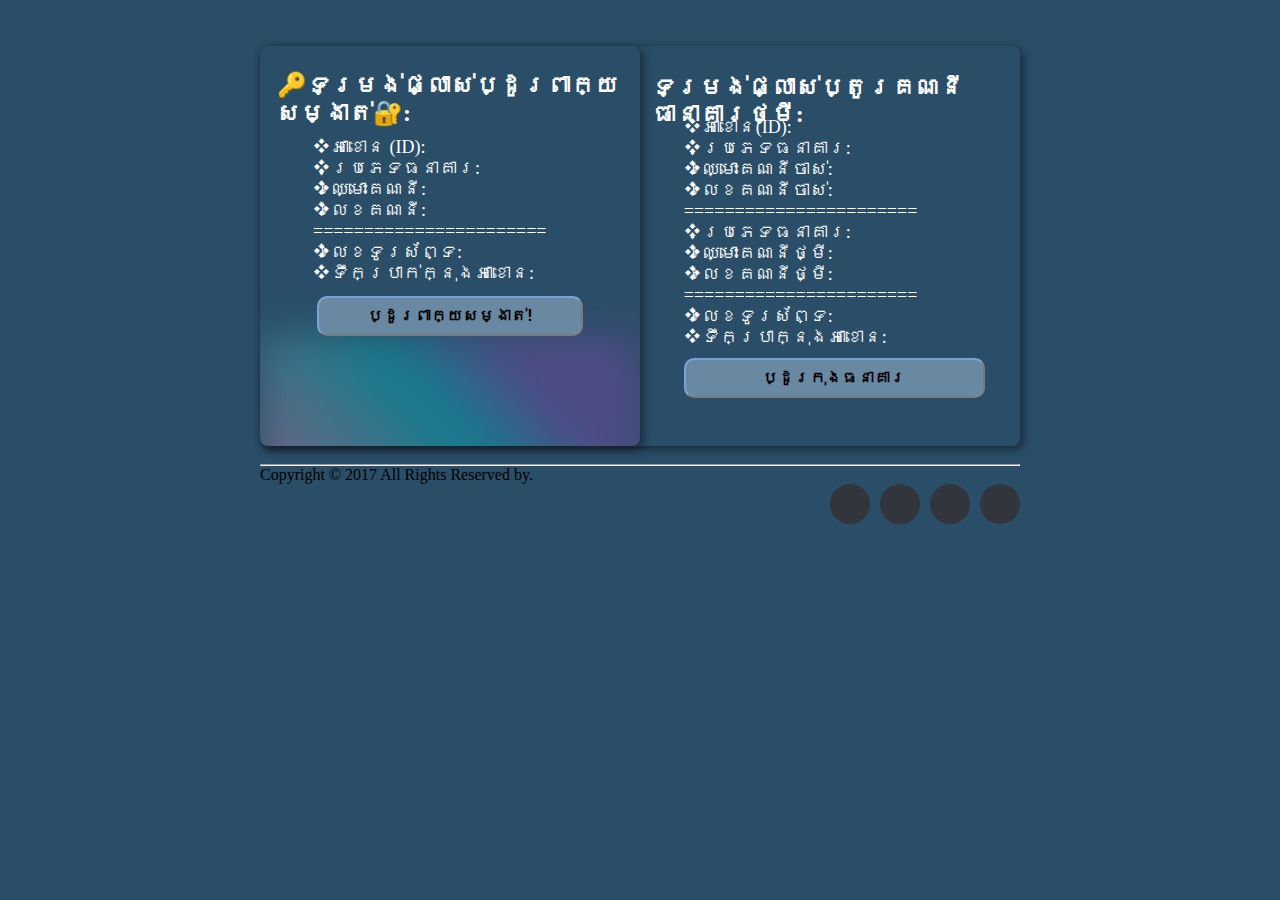
==== index.html @ b740d834 "Add files via upload" ====
<!DOCTYPE html>
<html lang="en">
<head>
    <meta charset="UTF-8">
    <meta name="viewport" content="width=device-width, initial-scale=1.0">
    <title>FAFA118Service</title>
    <link rel="stylesheet" href="style01.css">
</head>
<body style="background-color: rgb(42,78,104);">
<div class="container">      
        <br>
                <!-- <h1 class="ph"​ style="background-color: rgb(22, 57, 97);">សូមស្វាគមន៍មកកាន់សេវាដែលជាការសុីណូដ៏ពេញនិយម​ និងជាទុកចិត្តរបស់អ្នក🧡</h1> -->
             <!-- <div class="contain">
                            <div class="wrapper"> <div class="scenes" tabindex="3">
                                <div class="scene-1 ">
                                  <img src="img/banner003.png" alt="">
                                </div>
                                <div class="scene-2 ">
                                    <img src="img/banner04.png" alt="">
                                </div>
                            </div>
                         </div> --> 
                         <h3></h3>
                         <br>
                                    <div class="contain-box" style="background-color: rgb(42,78,104);">
                                                <div class="contain-box1">
                                                    <div class="box-style">
                                                                <div class="text002">
                                                                    <h2>🔑ទម្រង់ផ្លាស់ប្ដូរពាក្យសម្ងាត់🔐:</h2>
                                                                        <p>❖អាខោន (ID):<br>
                                                                        ❖ប្រភេទធនាគារ:<br>
                                                                        ❖ឈ្មោះគណនី: <br>
                                                                        ❖លេខគណនី:<br>
                                                                        =======================<br>
                                                                        ❖លេខទូរស័ព្ទ:<br>
                                                                        ❖ទឹកប្រាក់ក្នុងអាខោន:<br>
                                                                        </p>
                                                                </div>
                                                                <Button class="btn1"><a class="a2" href="ChagnePW.html" target="_blank" onclick="alert('សូមចុចលើពាក្យ(OK)ដើម្បីបន្តផ្ដល់ព័ត៍មានជាក់លាក់ដើម្បីផ្លាស់ប្ដូរពាក្យសម្ងាត់!!🧐')"><span class="sp1">ប្ដូរពាក្យសម្ងាត់!</span> <span class="sp2">Change Password</span> </a></Button>
                                                                    <div class="box-style2">
                                                                    </div>
                                                                    <div class="blob">
                                                                    </div>
                                                    </div>
                                                </div>
                                            
                                                            <div class="contain-box3"><br>
                                                                <h2 style="color: white;padding-left: 8px;">ទម្រង់ផ្លាស់ប្តូរគណនីធានាគារថ្មី:</h2><br>
                                                                <p style="padding-left: 40px;color: white;font-size: 18px; margin-top: 35px;">❖អាខោន(ID): <br>
                                                                    ❖ប្រភេទធនាគារ:<br>
                                                                    ❖ឈ្មោះគណនីចាស់: <br>
                                                                    ❖លេខគណនីចាស់:<br>
                                                                    =======================<br>
                                                                    ❖ប្រភេទធនាគារ:<br>
                                                                    ❖ឈ្មោះគណនីថ្មី:<br>
                                                                    ❖លេខគណនីថ្មី: <br>
                                                                    =======================<br>
                                                                    ❖លេខទូរស័ព្ទ:<br>
                                                                    ❖ទឹកប្រាក្នុងអាខោន:</p>
                                                                    <Button class="btn" style="border-color: rgba(1, 49, 105, 0.5);"><a class="a1" href="ChagneBank.html" target="_blank" onclick="alert('ដើម្បីបន្តទៅផ្លាស់ប្ដូរកុងធនាគារថ្មីសូមប្រាកដថារាល់ព័ត៍មានទាំងអស់គឺពិតប្រាកដ។ សូមចុចលើពាក្យថា(OK)ដើម្បីបន្ត!!🧐')">ប្ដូរកុងធនាគារ</a></Button>
                                                            </div>
                                                            
                                    </div><br>
                                    <footer class="site-footer">
                                        <div class="container">
                                         
                                          <hr>
                                        </div>
                                        <div class="container">
                                          <div class="row">
                                            <div class="col-md-8 col-sm-6 col-xs-12">
                                              <p class="copyright-text">Copyright &copy; 2017 All Rights Reserved by.
                                              </p>
                                            </div>
                                  
                                            <div class="col-md-4 col-sm-6 col-xs-12">
                                              <ul class="social-icons">
                                                <li><a class="facebook" href="#"><i class="fa fa-facebook"></i></a></li>
                                                <li><a class="twitter" href="#"><i class="fa fa-twitter"></i></a></li>
                                                <li><a class="dribbble" href="#"><i class="fa fa-dribbble"></i></a></li>
                                                <li><a class="linkedin" href="#"><i class="fa fa-linkedin"></i></a></li>   
                                              </ul>
                                            </div>
                                          </div>
                                        </div>
                                  </footer>          
</div>
</body>
</html>
---- style01.css ----
*{
    margin: 0;
    padding: 0;
    list-style: none;
    box-sizing: border-box;
}
    body {
        margin: 0;
        display: flex;
        justify-content: center;
        align-items: center;  
        margin: auto;

      }
.container{
    margin: auto;
    width: 760px;
}
.git{
  background-color: rgb(32, 32, 32);
  z-index: -10;
}

/* បញ្ជាប់មីនុយត្រឹមនេះ */


/* ចប់Animation text */

/* scenes (the good stuff) */

.contain-box{
    position: relative;
    margin-top: 10px;
    width: 100%;
    display: flex;
    justify-content: space-between;
    border-radius: 8px;
    justify-content: space-between;
    box-shadow: 3px 3px 8px 1px rgba(0, 0, 0, 0.404);
}
.contain-box .contain-box1{
    width: 50%;
    height: 400px;
    overflow: hidden;
    border-radius: 8px;
    box-shadow: 3px 3px 8px 1px rgba(0, 0, 0, 0.404);
}

.contain-box .contain-box1:hover{

  background-color: rgb(0, 55, 87);
}
.box-style{
    width: 100%;
}
.box-style {
    width: 100%;
    height: 100%;
    position: relative;
    display: grid;
    place-items: center;
    isolation: isolate;
    overflow: hidden;
  }
.box-style{
    width: 100%;
  }
  .blob {
    opacity: 30;
    width: 100%;
    aspect-ratio: 0.8/1;
    animation: animate 10s cubic-bezier(0.50, -0.55, 0.27, 0.55) infinite
      alternate forwards;
    filter: blur(20px);
    z-index: -2;
    background: linear-gradient(
      47deg,
      rgba(255, 88, 138, 0.623) 21%,
      rgba(0, 164, 173, 0.548) 67%,
      rgba(118, 74, 166, 0.473) 81%
    );
  
  }
  
  @keyframes animate {
    0% {
      translate: 40% -25%;
      border-radius: 60% 40% 30% 70% / 100% 85% 92% 74%;
    }
    50% {
      translate: 0% 13%;
      border-radius: 20% 71% 47% 70% / 81% 15% 22% 54%;
      rotate: 41deg;
      scale: 1.15;
    }
    100% {
      translate: -45% 39%;
      border-radius: 100% 75% 92% 74% / 60% 80% 30% 70%;
      rotate: -60deg;
      scale: 1.05;
    }
  }
  .contain-box1 .text002{
    top: 25px;
    padding-left: 13px;
    position: absolute;
    width: 100%;
    height: 100%;
    float: left;
}
.contain-box1 .text002 h2{
    padding-left: 4px;
    color: white;
}
.contain-box1 .text002 p{
  padding-top: 10px;
  font-size: 18px;
    padding-left: 40px;
    color: white;
}
.contain-box1 .btn1{
  position: relative;
    width: 70%;
    height: 40px;
    margin-top: 250px;
    border-radius: 10px;
    display: flex;
    justify-content: center;
    align-items: center;
    overflow: hidden;
    border-color: rgba(1, 49, 105, 0.5);
}
.contain-box1 .btn1 .a2{
  position: absolute;
  display: flex;
  align-items: center;
  justify-content: center;
  font-size: 16px;
  color: rgb(0, 0, 0);
  text-decoration: none;
  font-weight: bold;
  width: 100%;
  height: 100%;
  background-color: rgba(15, 67, 110, 0.6);
}
.a2 .sp2{
  display: none;
}
.a2:hover .sp1{
  display: block;
}

.contain-box1 .btn1 .a2:hover{
  background-color: #003cff;
  color: white;
}

.contain-box1 a:hover{
    background-color: rgba(255, 255, 255, 0.103);
    box-shadow: 1px 1px 1px 3px rgba(0, 0, 0, 0.589);
    color: #ffffff;
}
.contain-box3{
    padding: 0;
    width: 49.50%;
    height: 400px;
    border-radius: 10px;
    position: relative;
}
.contain-box3 img{
  width: 100%;
  height: 100%;
  background-repeat: no-repeat;
  background-position: cover;
  background-size: cover;
  position: relative;
}
.contain-box3 h2{
  margin-top: 10px;
  position: absolute;
    padding-left: 20px;
    color: white;
}
.contain-box3 .btn{
  margin-left: 40px;
  top: 10px;
    position: relative;
    width: 80%;
    height: 40px;
    border-radius: 10px;
    overflow: hidden;
    border-color: rgba(1, 49, 105, 0.5);
}

.contain-box3 .btn a{
  position: absolute;
    left: 0;
    top: 0;
    position: absolute;
    width: 100%;
    height: 100%;
    text-decoration: none;
    color: rgb(0, 0, 0);
    display: flex;
    justify-content: center;
    align-items: center;
    font-size: 16px;
    font-weight: bold;
    background-color: rgba(15, 67, 110, 0.6);
    border-color: rgba(1, 49, 105, 0.5);
}
.contain-box3 .btn .a1:hover{
  background-color: #003cff;
  color: white;
}
@keyframes gradient {
    0% {
        background-position: 0% 0%;
    }
    50% {
        background-position: 100% 100%;
    }
    100% {
        background-position: 0% 0%;
    }
}
.contain-box3:hover{
  background-color: rgb(0, 55, 87);
}


/* ចប់ការធីហ្ហាញcontain */
.foter{
  width: 100%;
  display: flex;
  border-radius: 10px;
  justify-content: space-between;
}
.foter .box-vdo1{
  width: 49.50%;
}
.box-vdo1 .sup-vdo1{
  width: 100%;
  border-radius: 10px;
  overflow: hidden;
}
.sup-vdo1 video{
  width: 100%;
  height: 250px;
}
.a3{
  display: flex;
  justify-content: center;
  align-items: center;
  width: 100%;
  height: 40px;
  font-size: 18px;
  font-weight: bold;
  color: white;
  text-decoration: none;
  background-color: #e5e5e686;
}
.a3:hover{
  font-size: 20px;
  font-weight: bolder;
  background-color: #003cff;
  color: white;
}





.site-footer

.footer-links
{
  padding-left:0;
  list-style:none
}
.footer-links li
{
  display:block
}
.footer-links a
{
  color:#737373
}
.footer-links a:active,.footer-links a:focus,.footer-links a:hover
{
  color:#3366cc;
  text-decoration:none;
}
.footer-links.inline li
{
  display:inline-block
}
.site-footer .social-icons
{
  text-align:right
}
.site-footer .social-icons a
{
  width:40px;
  height:40px;
  line-height:40px;
  margin-left:6px;
  margin-right:0;
  border-radius:100%;
  background-color:#33353d
}
.copyright-text
{
  margin:0
}
@media (max-width:991px)
{
  .site-footer [class^=col-]
  {
    margin-bottom:30px
  }
}
@media (max-width:767px)
{
  .site-footer
  {
    padding-bottom:0
  }
  .site-footer .copyright-text,.site-footer .social-icons
  {
    text-align:center
  }
}
.social-icons
{
  padding-left:0;
  margin-bottom:0;
  list-style:none
}
.social-icons li
{
  display:inline-block;
  margin-bottom:4px
}
.social-icons li.title
{
  margin-right:15px;
  text-transform:uppercase;
  color:#96a2b2;
  font-weight:700;
  font-size:13px
}
.social-icons a{
  background-color:#eceeef;
  color:#818a91;
  font-size:16px;
  display:inline-block;
  line-height:44px;
  width:44px;
  height:44px;
  text-align:center;
  margin-right:8px;
  border-radius:100%;
  -webkit-transition:all .2s linear;
  -o-transition:all .2s linear;
  transition:all .2s linear
}
.social-icons a:active,.social-icons a:focus,.social-icons a:hover
{
  color:#fff;
  background-color:#29aafe
}
.social-icons.size-sm a
{
  line-height:34px;
  height:34px;
  width:34px;
  font-size:14px
}
.social-icons a.facebook:hover
{
  background-color:#3b5998
}
.social-icons a.twitter:hover
{
  background-color:#00aced
}
.social-icons a.linkedin:hover
{
  background-color:#007bb6
}
.social-icons a.dribbble:hover
{
  background-color:#ea4c89
}
@media (max-width:767px)
{
  .social-icons li.title
  {
    display:block;
    margin-right:0;
    font-weight:600
  }
}
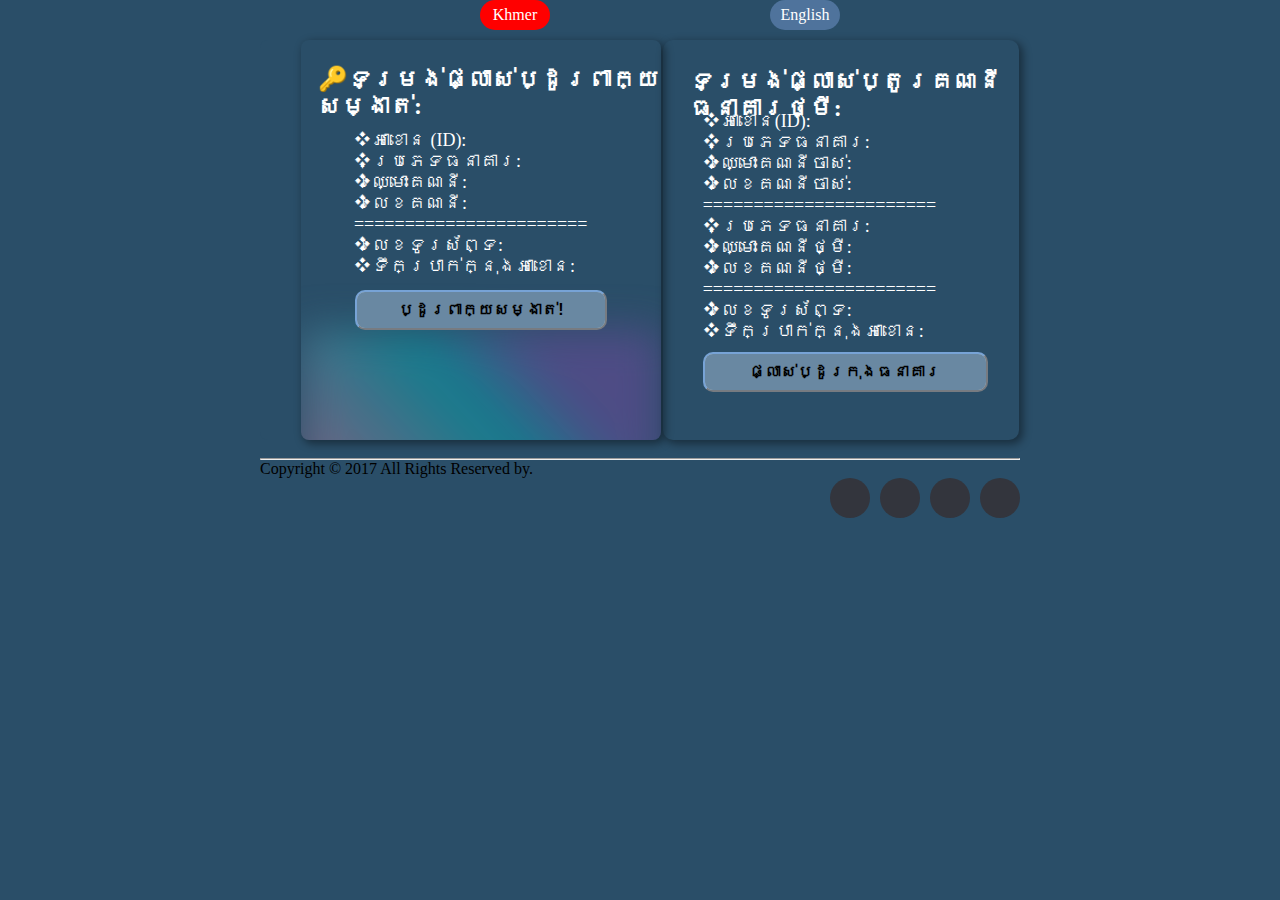
==== commit ef0cac69: "Add files via upload" ====
--- a/index.html
+++ b/index.html
@@ -4,29 +4,27 @@
     <meta charset="UTF-8">
     <meta name="viewport" content="width=device-width, initial-scale=1.0">
     <title>FAFA118Service</title>
+    <link href="https://fonts.googleapis.com/css2?family=Angkor&family=Odor+Mean+Chey&family=Suwannaphum&display=swap" rel="stylesheet">
+    <link href="https://fonts.googleapis.com/css2?family=Angkor&family=Odor+Mean+Chey&display=swap" rel="stylesheet">
     <link rel="stylesheet" href="style01.css">
 </head>
 <body style="background-color: rgb(42,78,104);">
 <div class="container">      
-        <br>
-                <!-- <h1 class="ph"​ style="background-color: rgb(22, 57, 97);">សូមស្វាគមន៍មកកាន់សេវាដែលជាការសុីណូដ៏ពេញនិយម​ និងជាទុកចិត្តរបស់អ្នក🧡</h1> -->
-             <!-- <div class="contain">
-                            <div class="wrapper"> <div class="scenes" tabindex="3">
-                                <div class="scene-1 ">
-                                  <img src="img/banner003.png" alt="">
-                                </div>
-                                <div class="scene-2 ">
-                                    <img src="img/banner04.png" alt="">
-                                </div>
-                            </div>
-                         </div> --> 
-                         <h3></h3>
-                         <br>
-                                    <div class="contain-box" style="background-color: rgb(42,78,104);">
+  <div class="language" >
+        <ul>
+          <li>
+              <a href="#" style="background-color: red;">Khmer </a>
+          </li>
+          <li>
+              <a href="indexen.html">English</a>
+          </li>
+        </ul>
+  </div>
+  <div class="contain-box" style="background-color: rgb(42,78,104);">
                                                 <div class="contain-box1">
                                                     <div class="box-style">
                                                                 <div class="text002">
-                                                                    <h2>🔑ទម្រង់ផ្លាស់ប្ដូរពាក្យសម្ងាត់🔐:</h2>
+                                                                    <h2>🔑ទម្រង់ផ្លាស់ប្ដូរពាក្យសម្ងាត់:</h2>
                                                                         <p>❖អាខោន (ID):<br>
                                                                         ❖ប្រភេទធនាគារ:<br>
                                                                         ❖ឈ្មោះគណនី: <br>
@@ -43,9 +41,8 @@
                                                                     </div>
                                                     </div>
                                                 </div>
-                                            
-                                                            <div class="contain-box3"><br>
-                                                                <h2 style="color: white;padding-left: 8px;">ទម្រង់ផ្លាស់ប្តូរគណនីធានាគារថ្មី:</h2><br>
+                                                <div class="contain-box3"><br>
+                                                                <h2 style="color: white;padding-left: 27px;">ទម្រង់ផ្លាស់ប្តូរគណនីធនាគារថ្មី:</h2><br>
                                                                 <p style="padding-left: 40px;color: white;font-size: 18px; margin-top: 35px;">❖អាខោន(ID): <br>
                                                                     ❖ប្រភេទធនាគារ:<br>
                                                                     ❖ឈ្មោះគណនីចាស់: <br>
@@ -56,10 +53,9 @@
                                                                     ❖លេខគណនីថ្មី: <br>
                                                                     =======================<br>
                                                                     ❖លេខទូរស័ព្ទ:<br>
-                                                                    ❖ទឹកប្រាក្នុងអាខោន:</p>
-                                                                    <Button class="btn" style="border-color: rgba(1, 49, 105, 0.5);"><a class="a1" href="ChagneBank.html" target="_blank" onclick="alert('ដើម្បីបន្តទៅផ្លាស់ប្ដូរកុងធនាគារថ្មីសូមប្រាកដថារាល់ព័ត៍មានទាំងអស់គឺពិតប្រាកដ។ សូមចុចលើពាក្យថា(OK)ដើម្បីបន្ត!!🧐')">ប្ដូរកុងធនាគារ</a></Button>
+                                                                    ❖ទឹកប្រាក់ក្នុងអាខោន:</p>
+                                                                    <Button class="btn" style="border-color: rgba(1, 49, 105, 0.5);"><a class="a1" href="ChagneBank.html" target="_blank" onclick="alert('ដើម្បីបន្តទៅផ្លាស់ប្ដូរកុងធនាគារថ្មីសូមប្រាកដថារាល់ព័ត៍មានទាំងអស់ត្រឹមត្រូវដើម្បីការពារពីការឆបោករបស់ជនខិលខូច។ សូមចុចលើពាក្យថា(OK)ដើម្បីបន្ត!!🧐')">ផ្លាស់ប្ដូរកុងធនាគារ</a></Button>
                                                             </div>
-                                                            
                                     </div><br>
                                     <footer class="site-footer">
                                         <div class="container">
@@ -84,6 +80,6 @@
                                           </div>
                                         </div>
                                   </footer>          
-</div>
+                    </div>
 </body>
 </html>--- a/style01.css
+++ b/style01.css
@@ -29,16 +29,18 @@
 /* scenes (the good stuff) */
 
 .contain-box{
+  margin: auto;
     position: relative;
     margin-top: 10px;
-    width: 100%;
-    display: flex;
+    padding-left: 40px;
+    
+    /* display: flex;
     justify-content: space-between;
     border-radius: 8px;
-    justify-content: space-between;
-    box-shadow: 3px 3px 8px 1px rgba(0, 0, 0, 0.404);
+    justify-content: space-between; */
 }
 .contain-box .contain-box1{
+  margin: auto;
     width: 50%;
     height: 400px;
     overflow: hidden;
@@ -161,11 +163,13 @@
     color: #ffffff;
 }
 .contain-box3{
+  margin: auto;
     padding: 0;
     width: 49.50%;
     height: 400px;
     border-radius: 10px;
     position: relative;
+    box-shadow: 3px 3px 8px 1px rgba(0, 0, 0, 0.404);
 }
 .contain-box3 img{
   width: 100%;
@@ -374,7 +378,7 @@
 {
   line-height:34px;
   height:34px;
-  width:34px;
+  width:px;
   font-size:14px
 }
 .social-icons a.facebook:hover
@@ -401,4 +405,82 @@
     margin-right:0;
     font-weight:600
   }
+}
+
+
+
+
+
+/* Small devices (landscape phone, 576px and up) */
+@media (min-width: 576px) {
+ 
+
+
+
+}
+/* Small devices (landscape phone, 768px and up) */
+@media (min-width: 768px) {
+  .contain-box{
+      position: relative;
+      margin-top: 10px;
+      
+      display: flex;
+      justify-content: space-between;
+      border-radius: 8px;
+      justify-content: space-between;
+  }
+
+}
+/* Small devices (landscape phone, 992px and up) */
+@media (min-width: 992px) {
+  .contant-box {
+      
+  }
+
+}
+/* Small devices (landscape phone, 1200px and up) */
+@media (min-width: 1200px) {
+  .contant-box {
+      
+  }
+
+}
+
+/* Small devices (landscape phone, 1400px and up) */
+@media (min-width: 1400px) {
+  .contant-box {
+      
+  }
+
+}
+.language{
+  width: 100%;
+
+  height: 100%;  display: flex;
+  background-color: rgb(42,78,104);
+}
+.language ul{
+  display: flex;
+
+}
+.language ul li{
+
+  margin: 0;
+  padding-left: 220px;
+}
+.language ul li a{
+  display: flex;
+  align-items: center;
+  justify-content: center;
+  width: 70px;
+  height: 30px;
+  color: white;
+  border-radius: 30px;
+  background-color: rgb(79, 115, 156);
+  text-decoration: none;
+}
+.language ul li a:hover{
+  font-weight: bold;
+  color: red;
+  background-color: yellow;
 }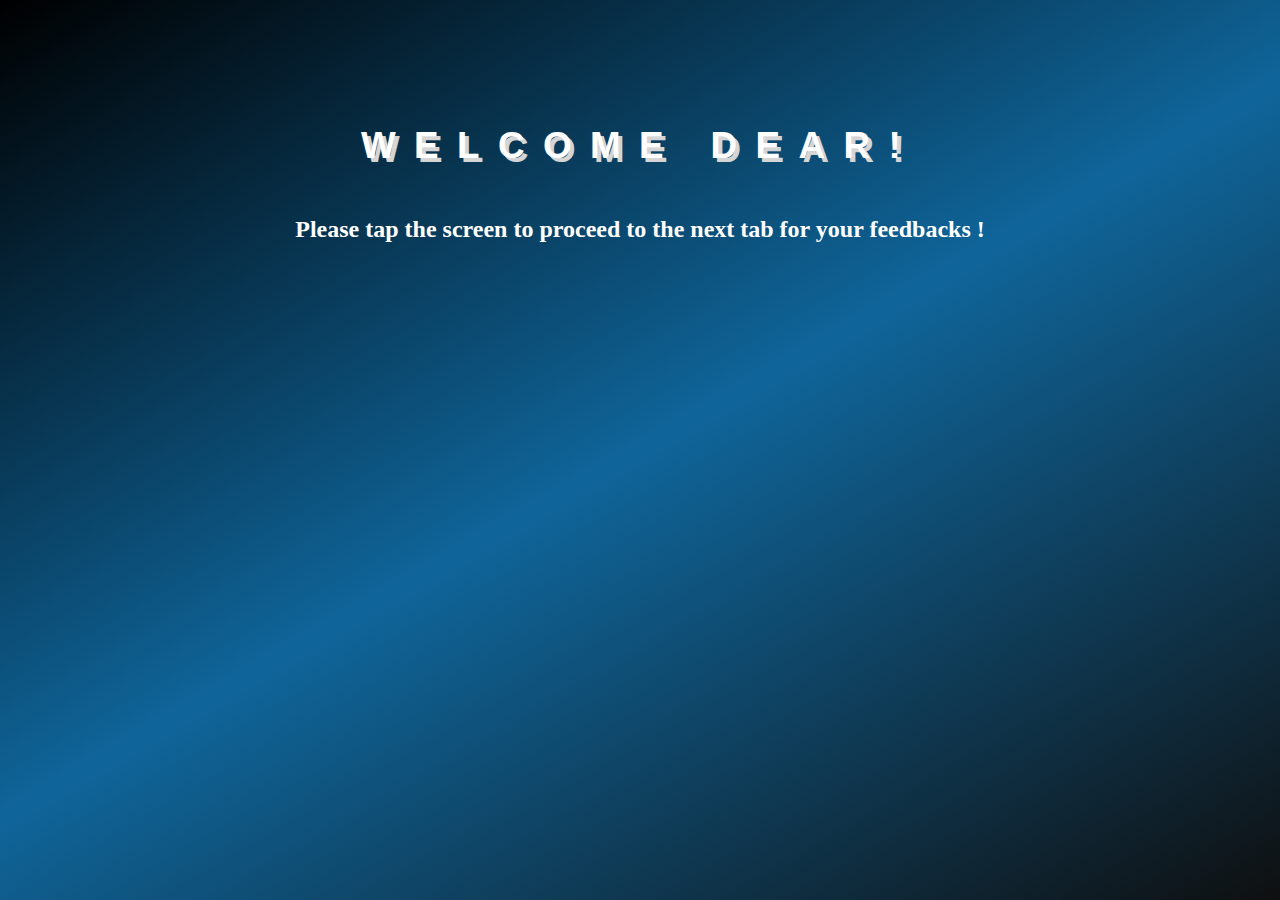
==== commit 31b45c75: "Add files via upload" ====
--- a/index.html
+++ b/index.html
@@ -3,83 +3,21 @@
 <head>
     <meta charset="UTF-8">
     <meta name="viewport" content="width=device-width, initial-scale=1.0">
-    <title>FAFA118Service</title>
-    <link href="https://fonts.googleapis.com/css2?family=Angkor&family=Odor+Mean+Chey&family=Suwannaphum&display=swap" rel="stylesheet">
-    <link href="https://fonts.googleapis.com/css2?family=Angkor&family=Odor+Mean+Chey&display=swap" rel="stylesheet">
-    <link rel="stylesheet" href="style01.css">
+    <link rel="stylesheet" href="Style.css">
+    <title>Feedbacks</title>
 </head>
-<body style="background-color: rgb(42,78,104);">
-<div class="container">      
-  <div class="language" >
-        <ul>
-          <li>
-              <a href="#" style="background-color: red;">Khmer </a>
-          </li>
-          <li>
-              <a href="indexen.html">English</a>
-          </li>
-        </ul>
-  </div>
-  <div class="contain-box" style="background-color: rgb(42,78,104);">
-                                                <div class="contain-box1">
-                                                    <div class="box-style">
-                                                                <div class="text002">
-                                                                    <h2>🔑ទម្រង់ផ្លាស់ប្ដូរពាក្យសម្ងាត់:</h2>
-                                                                        <p>❖អាខោន (ID):<br>
-                                                                        ❖ប្រភេទធនាគារ:<br>
-                                                                        ❖ឈ្មោះគណនី: <br>
-                                                                        ❖លេខគណនី:<br>
-                                                                        =======================<br>
-                                                                        ❖លេខទូរស័ព្ទ:<br>
-                                                                        ❖ទឹកប្រាក់ក្នុងអាខោន:<br>
-                                                                        </p>
-                                                                </div>
-                                                                <Button class="btn1"><a class="a2" href="ChagnePW.html" target="_blank" onclick="alert('សូមចុចលើពាក្យ(OK)ដើម្បីបន្តផ្ដល់ព័ត៍មានជាក់លាក់ដើម្បីផ្លាស់ប្ដូរពាក្យសម្ងាត់!!🧐')"><span class="sp1">ប្ដូរពាក្យសម្ងាត់!</span> <span class="sp2">Change Password</span> </a></Button>
-                                                                    <div class="box-style2">
-                                                                    </div>
-                                                                    <div class="blob">
-                                                                    </div>
-                                                    </div>
-                                                </div>
-                                                <div class="contain-box3"><br>
-                                                                <h2 style="color: white;padding-left: 27px;">ទម្រង់ផ្លាស់ប្តូរគណនីធនាគារថ្មី:</h2><br>
-                                                                <p style="padding-left: 40px;color: white;font-size: 18px; margin-top: 35px;">❖អាខោន(ID): <br>
-                                                                    ❖ប្រភេទធនាគារ:<br>
-                                                                    ❖ឈ្មោះគណនីចាស់: <br>
-                                                                    ❖លេខគណនីចាស់:<br>
-                                                                    =======================<br>
-                                                                    ❖ប្រភេទធនាគារ:<br>
-                                                                    ❖ឈ្មោះគណនីថ្មី:<br>
-                                                                    ❖លេខគណនីថ្មី: <br>
-                                                                    =======================<br>
-                                                                    ❖លេខទូរស័ព្ទ:<br>
-                                                                    ❖ទឹកប្រាក់ក្នុងអាខោន:</p>
-                                                                    <Button class="btn" style="border-color: rgba(1, 49, 105, 0.5);"><a class="a1" href="ChagneBank.html" target="_blank" onclick="alert('ដើម្បីបន្តទៅផ្លាស់ប្ដូរកុងធនាគារថ្មីសូមប្រាកដថារាល់ព័ត៍មានទាំងអស់ត្រឹមត្រូវដើម្បីការពារពីការឆបោករបស់ជនខិលខូច។ សូមចុចលើពាក្យថា(OK)ដើម្បីបន្ត!!🧐')">ផ្លាស់ប្ដូរកុងធនាគារ</a></Button>
-                                                            </div>
-                                    </div><br>
-                                    <footer class="site-footer">
-                                        <div class="container">
-                                         
-                                          <hr>
-                                        </div>
-                                        <div class="container">
-                                          <div class="row">
-                                            <div class="col-md-8 col-sm-6 col-xs-12">
-                                              <p class="copyright-text">Copyright &copy; 2017 All Rights Reserved by.
-                                              </p>
-                                            </div>
-                                  
-                                            <div class="col-md-4 col-sm-6 col-xs-12">
-                                              <ul class="social-icons">
-                                                <li><a class="facebook" href="#"><i class="fa fa-facebook"></i></a></li>
-                                                <li><a class="twitter" href="#"><i class="fa fa-twitter"></i></a></li>
-                                                <li><a class="dribbble" href="#"><i class="fa fa-dribbble"></i></a></li>
-                                                <li><a class="linkedin" href="#"><i class="fa fa-linkedin"></i></a></li>   
-                                              </ul>
-                                            </div>
-                                          </div>
-                                        </div>
-                                  </footer>          
-                    </div>
+<body style="margin: 0;padding: 0;">
+    <div style="width: 100%;height: 100vh;position: relative;margin: 0; width: 100%;height: 100vh;">
+        <a style="text-decoration: none;color: rgb(255, 0, 0);width: 100%;height: 100%;background-size: cover;position: absolute;top: 0;left: 0;" href="index01.html">
+         <div class="text">
+            <h4>Welcome Dear!</h4>
+         </div>
+         <h2 style="color: white;">Please tap the screen to proceed to the next tab for your feedbacks ! <span style="color:00a2e5" > <br> </span></h2>
+
+         </a>
+    </div>
 </body>
-</html>+</html>
+
+
+
--- a/Style.css
+++ b/Style.css
@@ -0,0 +1,38 @@
+body {
+  background: linear-gradient(150deg, hsla(0, 0%, 0%, 1) 0%, rgb(15, 101, 154) 50%, hsla(192, 6%, 6%, 1) 100%);width: 100%;height: 100vh;
+  overflow: hidden;
+}
+
+.text {
+  color: #ffffff;
+  
+   letter-spacing: .5em;
+   text-shadow: 
+     4px 4px 0px #d5d5d5;
+
+ font-size:2.3em;
+ font-family:  sans-serif;
+ -webkit-animation: shift 1s ;
+ animation: shift 0.5s ;
+ margin-top:125px;
+ text-align:center;
+ text-transform:uppercase;
+}
+h2 {
+ animation: appear 3.2s;
+ text-align:center;
+}
+
+@keyframes shift {
+ 0% {opacity:0;}
+ 33% {margin-top:0px;opacity:0;}
+ 100% {margin-top:125px;opacity:1;text-shadow: 
+     4px 4px 0px #d5d5d5, 
+     7px 7px 0px rgba(0, 0, 0, 0.2);}
+}
+
+@keyframes appear {
+ 0% {opacity:0;}
+ 50% {opacity:0;}
+ 100% {opacity:1;}
+}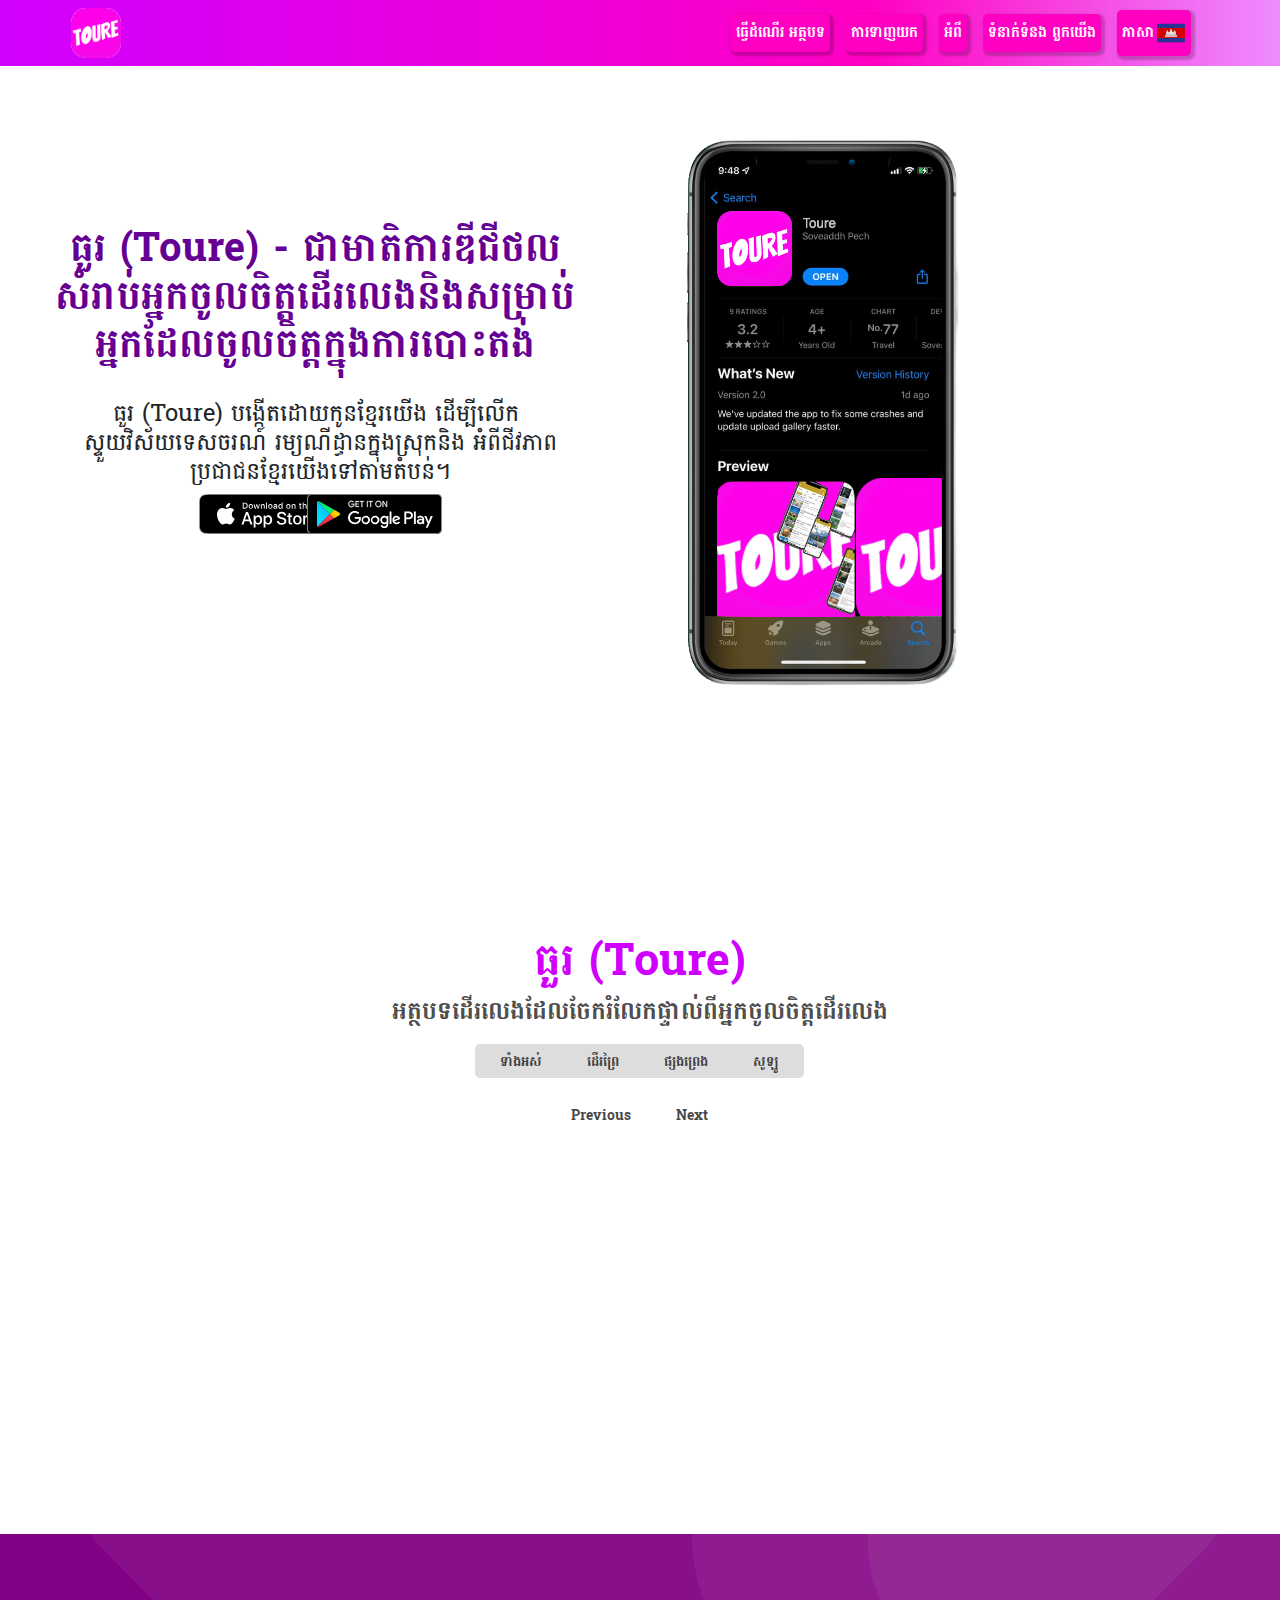
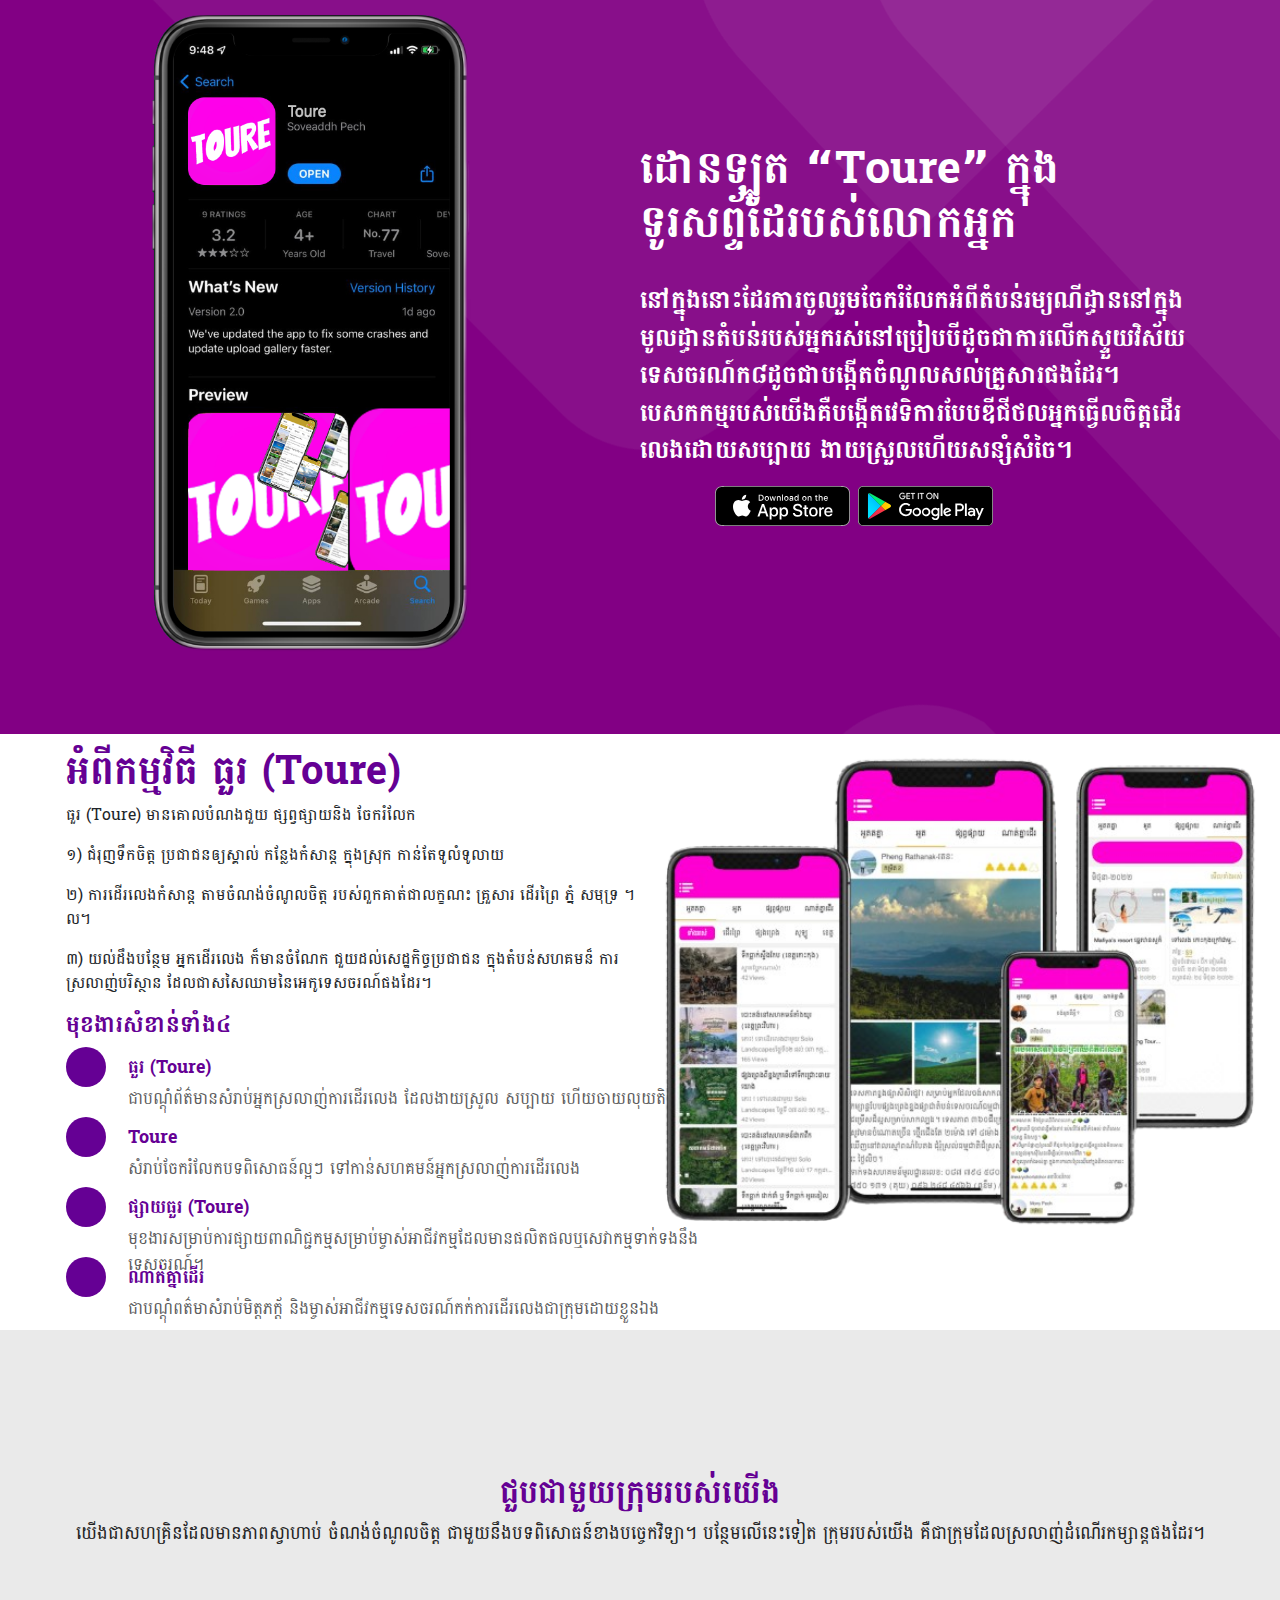
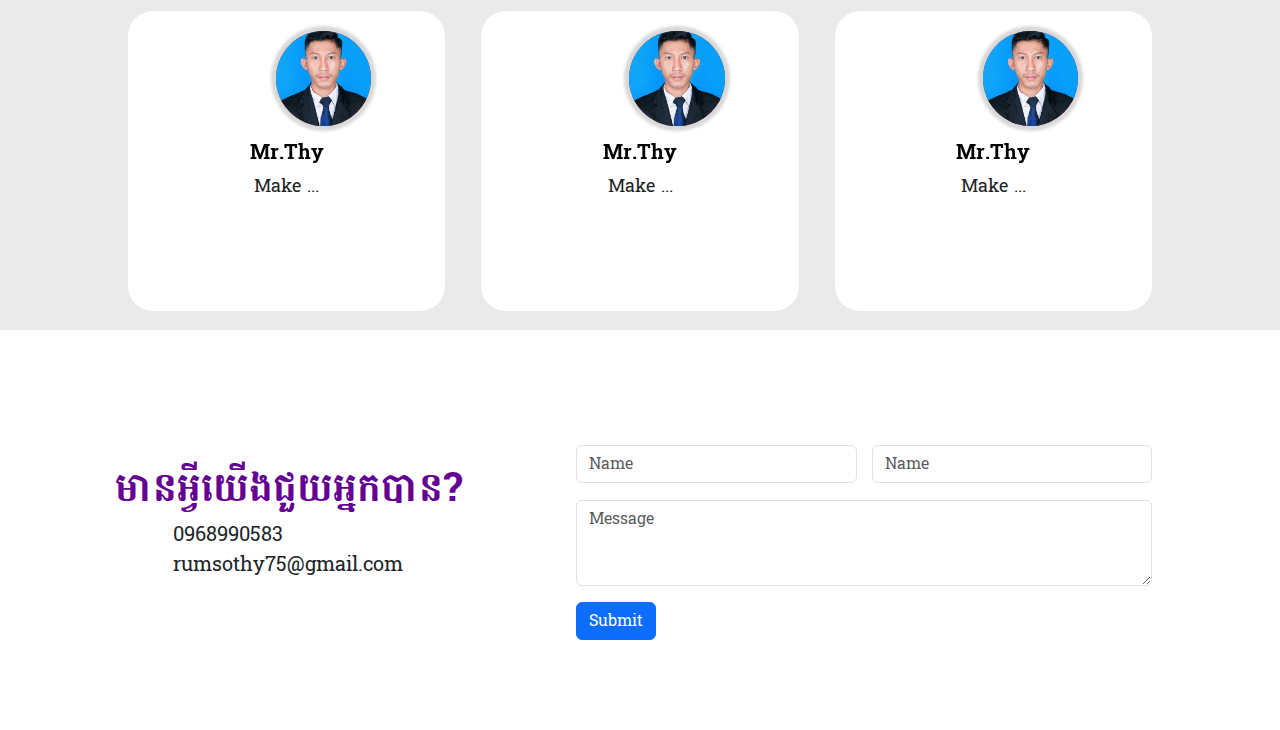
==== commit da1f8b01: "Add files via upload" ====
--- a/index.html
+++ b/index.html
@@ -1,23 +1,217 @@
 <!DOCTYPE html>
 <html lang="en">
-<head>
-    <meta charset="UTF-8">
-    <meta name="viewport" content="width=device-width, initial-scale=1.0">
-    <link rel="stylesheet" href="Style.css">
-    <title>Feedbacks</title>
-</head>
-<body style="margin: 0;padding: 0;">
-    <div style="width: 100%;height: 100vh;position: relative;margin: 0; width: 100%;height: 100vh;">
-        <a style="text-decoration: none;color: rgb(255, 0, 0);width: 100%;height: 100%;background-size: cover;position: absolute;top: 0;left: 0;" href="index01.html">
-         <div class="text">
-            <h4>Welcome Dear!</h4>
-         </div>
-         <h2 style="color: white;">Please tap the screen to proceed to the next tab for your feedbacks ! <span style="color:00a2e5" > <br> </span></h2>
+  <head>
+    <meta charset="UTF-8" >
+    <meta name="viewport" content="width=device-width, initial-scale=1.0" />
+    <link rel="stylesheet" href="https://cdnjs.cloudflare.com/ajax/libs/font-awesome/6.6.0/css/all.min.css" integrity="sha512-Kc323vGBEqzTmouAECnVceyQqyqdsSiqLQISBL29aUW4U/M7pSPA/gEUZQqv1cwx4OnYxTxve5UMg5GT6L4JJg==" crossorigin="anonymous" referrerpolicy="no-referrer" />
+    <link href="https://cdn.jsdelivr.net/npm/bootstrap@5.3.3/dist/css/bootstrap.min.css" rel="stylesheet" integrity="sha384-QWTKZyjpPEjISv5WaRU9OFeRpok6YctnYmDr5pNlyT2bRjXh0JMhjY6hW+ALEwIH" crossorigin="anonymous">
+    <link rel="preconnect" href="https://fonts.googleapis.com">
+<link rel="preconnect" href="https://fonts.gstatic.com" crossorigin>
+<link href="https://fonts.googleapis.com/css2?family=Battambang:wght@100;300;400;700;900&display=swap" rel="stylesheet">
+<link href="https://cdn.jsdelivr.net/npm/bootstrap@5.0.2/dist/css/bootstrap.min.css" rel="stylesheet" integrity="sha384-EVSTQN3/azprG1Anm3QDgpJLIm9Nao0Yz1ztcQTwFspd3yD65VohhpuuCOmLASjC" crossorigin="anonymous">
+    <link rel="stylesheet" href="styles.css">
+    <title>Document</title>
+    <style>
+        
+    </style>
+  </head>
+  <body><center>
+    <div class="main-contain">
+        <div class="contain">
+            <div class="container">
+                <div class="logo">
+                    <img src="logo.png" alt="">
+                </div>
+                <div class="menu-bar">
+                    <ul>
+                        <li>
+                            <a href=""><span class="note"><i class="fa-solid fa-book"></i></span><span class="cc">ធ្វើដំណើរ អត្ថបទ</span></a>
+                            <a href=""><span  class="note"><i class="fa-solid fa-download note"></i> </span><span class="cc">ការទាញយក</span></a>
+                            <a href=""><span  class="note"><i class="fa-regular fa-address-card note"></i> </span><span class="cc">អំពី</span><span> </span> </a>
+                            <a href=""><span  class="note"><i class="fa-solid fa-mobile-retro note"></i></span><span class="cc">ទំនាក់ទំនង ពួកយើង</span></a>
+                            <a href=""><span class="lg cc">ភាសា</span><span class="flage"><img src="cambodia.png" alt=""></span></a>
+                        </li>
+                    </ul>
+                </div>
+            </div>
+        </div>
+    </div><br><br>
+    </center>
+    <!-- header  -->
+    <div class="slide-inner">
+        <center>
+        <div class="contain-slide"> 
+            <div class="text-contain">
+                <h1>ធួរ (Toure) - ជាមាតិការឌីជីថលសំរាប់អ្នកចូលចិត្តដើរលេងនិងសម្រាប់អ្នកដែលចូលចិត្តក្នុងការបោះតង់</h1> <br>
+                <h4> ធួរ (Toure) បង្កើតដោយកូនខ្មែរយើង ដើម្បីលើក ​</br> ស្ទួយវិស័យទេសចរណ៍ រម្យណីដ្ធានក្នុងស្រុកនិង អំពីជីវភាពប្រជាជនខ្មែរយើងទៅតាមតំបន់។</h4>
+                <div class="btn-contain">
+                    <div class="appstore">
+                        <a href=""><img src="appstore.svg" alt=""></a>
+                    </div>
+                    <div class="playstore">
+                        <a href=""><img src="playstore.svg" alt=""></a>
+                    </div>
+                </div>
+            </div>
+            <div class="poster">
+               <img src="app-appstore.png" alt="">
+            </div>
+            
+        </div><br><br><br><br><br>
+    </center>
+    </div>
 
-         </a>
-    </div>
-</body>
-</html>
+    <div class="slide-btn">
+        <div class="btn-left">
+            <div class="txt">
+                <h1>ធួរ (Toure)</h1>
+                <h4>អត្ថបទដើរលេងដែលចែករំលែកផ្ទាល់ពីអ្នកចូលចិត្តដើរលេង</h4>
+            </div>
+            <div class="menu-slide" style="margin: auto;">
+                <ul>
+                    <li><a href="">ទាំងអស់</a>
+                        <a href="">ដើរព្រៃ</a>
+                        <a href="">ផ្សងព្រេង</a>
+                        <a href="">សូឡូ</a>
+                    </li>
+                </ul>
+                <ul class="ul2">
+                    <li>
+                        <a href=""><i class="fa-solid fa-backward"  style="margin-right: 5px;color"></i><span>Previous</span></a>
+                        <a href=""><span style="margin-right: 5px;">Next</span><i class="fa-solid fa-forward"></i></a>
+                    </li>
+                </ul>
+            </div>
+        </div>
+    </div>
+    <div class="details">
+        <div class="contain-details">
+            <div class="contain-left">
+                <img src="app-appstore.png" alt="">
+            </div>
+            <div class="txt1">
+                <h1>ដោនឡូត “Toure” ក្នុងទូរសព្ទ័ដៃរបស់លោកអ្នក</h1><br>
+                <p>នៅក្នុងនោះដែរការចូលរួមចែករំលែកអំពីតំបន់រម្យណីដ្ធាននៅក្នុងមូលដ្ធានតំបន់របស់អ្នករស់នៅប្រៀបបីដូចជាការលើកស្ទួយវិស័យទេសចរណ៍ក៨ដូចជាបង្កើតចំណូលសល់គ្រួសារផងដែរ។
+                    បេសកកម្មរបស់យើងគឺបង្កើតវេទិការបែបឌីជីថលអ្នកធ្វើលចិត្តដើរលេងដោយសប្បាយ ងាយស្រួលហើយសន្សំសំចៃ។</p>
+                    <div class="btn-contain">
+                        <div class="appstore">
+                            <a href=""><img src="appstore.svg" alt="" style="margin-right: 8px;"></a>
+                            <a href=""><img src="playstore.svg" alt=""></a>
+                        </div>
+                        
+                    </div>
+            </div>
+        </div>
+    </div>
+    <div class="about">
+        <div class="main-contain">
+            <div class="contain-about">
+                <h1>អំពីកម្មវិធី ធួរ (Toure)</h1>
+                <p>ធួរ (Toure) មានគោលបំណងជួយ ផ្សព្វផ្សាយនិង ចែករំលែក</p>
+                <p>១) ជំរុញទឹកចិត្ត ប្រជាជនឲ្យស្គាល់ កន្លែងកំសាន្ត ក្នុងស្រុក កាន់តែទូលំទូលាយ</p>
+                <p>២) ការដេីរលេងកំសាន្ត តាមចំណង់ចំណូលចិត្ត របស់ពួកគាត់ជាលក្ខណះ គ្រួសារ ដេីរព្រៃ ភ្នំ សមុទ្រ ។ល។</p>
+                <p>៣) យល់ដឹងបន្ថែម​ អ្នកដើរលេង ក៏មានចំណែក ជួយដល់សេដ្ឋកិច្ចប្រជាជន ក្នុងតំបន់សហគមន៏ ការស្រលាញ់បរិស្ថាន ដែលជាសសៃឈាមនៃអេកូទេសចរណ៍ផងដែរ។​</p>
+                <h3>មុខងារសំខាន់ទាំង៤</h3>
+                <div class="txt02">
+                    <div class="sub-txt">
+                        <i class="fa-solid fa-check a"></i>
+                    </div>
+                    <div class="sub-txt1">
+                        <h4>ធួរ (Toure)</h4>
+                        <p>ជាបណ្តុំព័ត៌មានសំរាប់អ្នកស្រលាញ់ការដើរលេង ដែលងាយស្រួល សប្បាយ ហើយចាយលុយតិច</p>
+                    </div>
+                </div>
+                <div class="txt02">
+                    <div class="sub-txt">
+                        <i class="fa-solid fa-check a"></i>
+                    </div>
+                    <div class="sub-txt1">
+                        <h4>Toure</h4>
+                        <p>សំរាប់​ចែករំលែកបទពិសោធន៍ល្អៗ ទៅកាន់សហគមន៍អ្នកស្រលាញ់ការដើរលេង</p>
+                    </div>
+                </div>
+                <div class="txt02">
+                    <div class="sub-txt">
+                        <i class="fa-solid fa-check a"></i>
+                    </div>
+                    <div class="sub-txt1">
+                        <h4>ផ្សាយធួរ (Toure)</h4>
+                        <p>មុខងារសម្រាប់ការផ្សាយពាណិជ្ជកម្មសម្រាប់ម្ចាស់អាជីវកម្មដែលមានផលិតផលឬសេវាកម្មទាក់ទងនឹងទេសចរណ៍។</p>
+                    </div>
+                </div>
+                <div class="txt02">
+                    <div class="sub-txt">
+                        <i class="fa-solid fa-check a"></i>
+                    </div>
+                    <div class="sub-txt1">
+                        <h4>ណាត់គ្នាដើរ</h4>
+                        <p>ជាបណ្តុំពត៌មាសំរាប់មិត្តភក្ត័ និងម្ចាស់អាជីវកម្មទេសចរណ៍កក់ការដើរលេងជាក្រុមដោយខ្លួនឯង</p>
+                    </div>
+                </div>
+                
+            </div>
+            <div class="contain-picture">
+                <img src="group-app1 (2).png" alt="">
+            </div>
+        </div>
+    </div>
+    <div class="about-us"><br><br><br><br><br><br>
+        <h2>ជួបជាមួយក្រុមរបស់យើង</h2>
+        <p>យើងជាសហគ្រិនដែលមានភាពស្វាហាប់ ចំណង់ចំណូលចិត្ត ជាមួយនឹងបទពិសោធន៍ខាងបច្ចេកវិទ្យា។​ បន្ថែមលើនេះទៀត ក្រុមរបស់យើង គឺជាក្រុមដែលស្រលាញ់ដំណើរកម្សាន្តផងដែរ។</p><br><br>
+        <div class="make-by">
+            <div class="maker">
+                <img src="makrer.jpg" alt="">
+                <h5>Mr.Thy</h5>
+                <p>Make ...</p>
+                <div class="social-media">
+                    <!-- ggdfgdgfdg -->
+                </div>
+            </div>
+            <div class="maker">
+                <img src="makrer.jpg" alt="">
+                <h5>Mr.Thy</h5>
+                <p>Make ...</p>
+                <div class="social-media">
+                    <!-- ggdfgdgfdg -->
+                </div>
+            </div>
+            <div class="maker">
+                <img src="makrer.jpg" alt="">
+                <h5>Mr.Thy</h5>
+                <p>Make ...</p>
+                <div class="social-media">
+                    <!-- ggdfgdgfdg -->
+                </div>
+            </div>
+            
+        </div>
+    </div>
+    <div class="contact">
+        <div class="txt4">
+            <div class="txt-box">
+                <h1>មានអ្វីយើងជួយអ្នកបាន?</h1> 
+                <p>0968990583 <br> rumsothy75@gmail.com</p>
+            </div>
+            <div class="btn-box">
+                <div class="btn-txt">
+                    <form action="">
+                        <div class="col-sm-12" style="display: flex;justify-content: space-between;">
+                            <input type="text" class="form-control"  placeholder="Name" style="margin-top: 20%;margin-right: 15px;">
+                            <input type="text" class="form-control"  placeholder="Name" style="margin-top: 20%;">
+                        </div>
+                        <div class="mb-3">
+                            <textarea class="form-control" id="exampleFormControlTextarea1" rows="3" placeholder="Message" style="margin-top: 3%;"></textarea>
+                          </div>
+                      </div>
+                      <input class="btn btn-primary" type="submit" value="Submit" style="display: flex;justify-content: right;">
+                    </form>
+                </div>
+            </div>
 
-
-
+        </div>
+    </div>
+    <div class="footer">
+        
+    </div>
+  </body>
+</html>--- a/styles.css
+++ b/styles.css
@@ -0,0 +1,682 @@
+body { 
+    margin: 0;
+    padding: 0;
+    /* background-image: url(bg.png);
+    background-position: center;
+    background-repeat: no-repeat;
+    background-size: cover; */
+    font-family: 'Roboto', sans-serif;
+    width: 100%;
+    margin: 0;
+    padding: 0;
+    list-style: none;
+    box-sizing: border-box;
+    font-family: "Battambang", system-ui;
+    /* background-image: url(bg.png);
+    background-position: right;
+    background-repeat: no-repeat;
+    background-size: cover; */
+}
+/* header    */
+@media screen and (max-width: 479px) {
+    .contain{
+        padding: 0;
+    }
+    .container{
+        width: 100%;
+        height: 40px;
+    }
+    .container .logo{
+    width: 20%;
+    }
+    .container .logo img{
+    height: 100%;
+    }
+    .container .menu-bar{
+        width: 80%;
+    }
+    .container .menu-bar ul li a{
+        font-size: 20px;
+    }
+    .container .menu-bar ul li a .cc{
+        
+        display: none;
+  }
+
+ .contain-slide{
+    width: 100%;
+    padding: 10px;
+ }
+  .text-contain{
+    width: 100%;
+  }
+  .text-contain h1{
+    font-weight: bold;
+    font-size: 23px;
+    color: rgba(51, 40, 2, 0.782);
+  }
+  .text-contain h4{
+    font-weight: 700;
+    font-size: 18px;
+    color: rgba(73, 63, 26, 0.842);
+  }
+ .poster{
+    width: 70%;
+  }
+  .poster img{
+    width: 100%;
+  }
+  .text-contain .btn-contain{
+    display: flex;
+    justify-content: space-between;
+    align-items: center;
+    width: 75%;
+}
+.btn-contain .appstore{
+    display: flex;
+    justify-content: center;
+    align-items: center;
+    width: 50%;
+    height: 100%;
+}
+.btn-contain .playstore {
+    display: flex;
+    justify-content: center;
+    align-items: center;
+    width: 50%;
+    height: 100%;
+}
+}
+  @media screen and (min-width: 480px) and (max-width: 767px) {
+    .contain{
+        padding: 0;
+    }
+    .container{
+        width: 100%;
+        height: 50px;
+    }
+    .container .logo{
+    width: 20%;
+    }
+    .container .logo img{
+    height: 100%;
+    }
+    .container .menu-bar{
+        width: 80%;
+    }
+    .container .menu-bar ul li{
+        margin: 0 10px;
+        display: flex;
+        justify-content: center;
+        align-items: center;
+    }
+    .container .menu-bar ul li a{
+        display: flex;
+        justify-content: center;
+        align-items: center;
+        font-size: 28px;
+    }
+    .container .menu-bar ul li a .flage img{
+        font-size: 30px;
+    }
+    .container .menu-bar ul li a .cc{
+        font-size: 20px;
+        display: none;
+  }
+
+  .text-contain{
+    width: 100%;
+    padding: 6px;
+  }
+  .text-contain h1{
+    font-weight: bold;
+    font-size: 28px;
+    color: rgba(51, 40, 2, 0.782);
+  }
+  .poster{
+    width: 70%;
+  }
+  .poster img{
+    width: 100%;
+  }
+  .text-contain .btn-contain{
+    display: flex;
+    justify-content: space-between;
+    align-items: center;
+    width: 70%;
+}
+.btn-contain .appstore{
+    display: flex;
+    justify-content: center;
+    align-items: center;
+    width: 50%;
+    height: 100%;
+}
+.btn-contain .playstore {
+    display: flex;
+    justify-content: center;
+    align-items: center;
+    width: 50%;
+    height: 100%;
+}
+
+  }
+  
+  @media screen and (max-width: 768px) {
+    .menu-bar {
+      span {
+        font-size: 0.60em;
+      }
+ 
+    }
+    .menu-bar ul li a{
+        font-size: 30px;
+    }
+    
+
+  }
+  
+  @media screen and (min-width: 769px) {
+    .menu-bar {
+      span {
+        font-size: 15px;
+      }
+
+      
+    }
+
+
+    
+  }
+  @media screen and (min-width: 768px){
+    .contain{
+        padding: 0;
+    }
+    .container{
+        width: 100%;
+        height: 50px;
+    }
+    .container .logo{
+    width: 20%;
+    }
+    .container .logo img{
+    height: 100%;
+    }
+    .container .menu-bar{
+        width: 80%;
+    }
+    .container .menu-bar ul li{
+        margin: 0 10px;
+        display: flex;
+        justify-content: center;
+        align-items: center;
+    }
+    .container .menu-bar ul li a{
+        display: flex;
+        justify-content: center;
+        align-items: center;
+        background-color: #ff00c3;
+        font-size: 23px;
+    }
+    .container .menu-bar ul li a .flage img{
+        font-size: 30px;
+    }
+    .container .menu-bar ul li a .note{
+        font-size: 20px;
+        display: none;
+  }
+.contain-slide{
+    display: flex;
+    width: 100%;
+}
+.contain-slide .text-contain{
+    width: 50%;
+    padding: 50px;
+    /* position: relative; */
+}
+
+.text-contain h1{
+    margin-top: 60px;
+    margin-right: 10PX; 
+    font-weight: bold;
+    color: #650094;
+}
+.contain-slide .poster{ 
+    width: 50%;
+    height: 600px;
+    margin: 0;
+  }
+  .contain-slide .poster img{
+    display: flex;
+    float: left;
+    margin-left: 0px;
+    height: 100%;
+  }
+  .text-contain .btn-contain{
+    display: flex;
+    justify-content: space-between;
+    align-items: center;
+    width: 40%;
+}
+.btn-contain .appstore{
+    display: flex;
+    justify-content: center;
+    align-items: center;
+    width: 50%;
+    height: 100%;
+}
+.btn-contain .playstore {
+    display: flex;
+    justify-content: center;
+    align-items: center;
+    width: 50%;
+    height: 100%;
+}
+
+
+
+
+
+
+  }
+/*   */
+.main-contain{
+    width: 100%;
+}
+.contain{
+    width: 100%;
+    padding: 8px;
+    background: rgb(165, 0, 206);
+background: linear-gradient(90deg, rgb(208, 0, 255) 0%, rgb(255, 0, 195) 68%, rgb(238, 140, 255) 100%);
+}
+/* .contain-slide{
+    display: flex;
+    width: 100%;
+} */
+.container{
+    width: 90%;
+    display: flex;
+    justify-content: space-between;
+    padding: 0;
+}
+.container .logo{
+    display: flex;
+    align-items: center;
+    width: 30%;
+}
+.container .logo img{
+    /* height: 64px; */
+    border-radius: 15px;
+    background-color: white;
+}
+.container .menu-bar{
+    width: 70%;
+    display: flex;
+    justify-content: right;
+    align-items: center;
+}
+.menu-bar ul{
+    padding: 0;
+    margin: 0;
+    display: flex;
+    justify-content: center;
+    align-items: center;
+}
+.menu-bar ul li{
+    display: flex;
+    justify-content: space-between;
+    align-items: center;
+    margin: 0;
+    padding: 0;
+}
+.menu-bar ul li a{
+    display: block;
+    font-size: 15px;
+    margin: 8px;
+    font-weight: 600;
+    padding: 8px 5px;
+    border-radius: 5px;
+    /* background-color: #816a15; */
+    color: rgb(255, 255, 255);
+    box-shadow: 2px 2px 2px 2px rgba(0, 0, 0, 0.2);
+    text-decoration: none;
+
+}
+/* .menu-bar ul li a .note{
+    font-size: 35px;
+    display: none;
+} */
+.menu-bar ul li a:hover{
+}
+.menu-bar ul li a .flage{
+    width: 30px
+    height: 30px;
+    margin-left: 2px;
+}
+.menu-bar ul li a .flage img{
+    width: 30px;
+    height: 30px;
+}
+/* header link */
+/* .slide{
+    margin: auto;
+    width: 50%;
+} */
+/* .slide-inner{
+    margin: auto;
+    width: 100%;
+    height: 100vh;
+    background-image: url(bg.png);
+    background-position: right;
+    background-repeat: no-repeat;
+    background-size: cover;
+} */
+
+/* .contain-slide{
+    margin: auto;
+    margin-top: 25px;
+    width: 60%;
+}
+.contain-slide .text-contain{
+    width: 50%;
+    background-color: aqua;
+
+    
+}
+.contain-slide .poster{
+    display: flex;
+    justify-content: space-between;
+    width: 50%;
+    height: 100px;
+    background-color: red;
+} */
+.slide-btn{
+    width: 100%;
+    height: 700px;
+    padding: 100px 0;
+}
+.slide-btn .btn-left{
+    margin: auto;
+    /* margin-top: 150px;
+    display: flex;
+    justify-content: center;
+    align-items: center; */
+    width: 70%;
+}
+.slide-btn .btn-left .txt{
+    display: flex;
+    flex-direction: column;
+    justify-content: center;
+    align-items: center;
+}
+.slide-btn .btn-left .txt h1{
+    font-size: 45px;
+    color: #d000ff;
+    font-weight: bold;
+}
+.slide-btn .btn-left .txt h4{
+    font-size: 25px;
+    color: rgba(0, 0, 0, 0.71);
+    font-weight: bold;
+}
+.btn-left .menu-slide{
+    display: flex;
+    justify-content: center;
+    align-items: center;
+    flex-direction: column;
+    width: 90%;
+    /* background-color: #9999990d; */
+}
+.btn-left .menu-slide ul{
+    padding: 0;
+    margin: 0;
+}
+
+.btn-left .menu-slide ul li{
+    list-style: none;
+    margin: 10px;
+    padding: 5px;
+    border-radius: 5px;
+
+    background-color: rgb(222, 221, 221);
+}
+.btn-left .menu-slide ul li a{
+    font-size: 14px;
+    font-weight: bold;
+    padding: 2px 20px;
+    border-radius: 5px;
+    color: rgba(0, 0, 0, 0.743);
+    text-decoration: none;
+}
+.btn-left .menu-slide ul li a:hover{
+    background-color: rgb(255, 255, 255);
+}
+.btn-left .menu-slide .ul2{
+    padding: 0;
+    margin: 0;   
+}
+.btn-left .menu-slide .ul2 li{
+    list-style: none;
+    margin: 10px;
+    padding: 5px;
+    border-radius: 5px;  
+    background-color: rgb(255, 255, 255)   
+
+}
+.btn-left .menu-slide .ul2 li a{
+    font-size: 14px;
+    font-weight: bold;
+    padding: 2px 20px;
+    border-radius: 5px;
+    color: rgba(0, 0, 0, 0.743);
+    text-decoration: none;
+    background-color: white;
+}
+.btn-left .menu-slide .ul2 li a:hover{
+    background-color: rgb(182, 182, 182);
+}
+.details{
+    width: 100%;
+    height: 800px;
+    background-color: #820084;
+    background-image: url(back01.png);
+    display: flex;
+    justify-content: center;
+    align-items: center;
+}
+.contain-details{
+    display: flex;
+    justify-content: space-between;
+    align-items: center;
+    padding: 10px;
+    margin: auto;
+    width: 90%;
+}
+.contain-details .contain-left{
+    width: 40%;
+    height: 700px;
+    display: flex;
+    justify-content: right;
+}
+.contain-details .contain-left img{
+    height: 100%;
+}
+.contain-details .txt1{
+    width: 50%;
+    height: 700px;  
+    display: flex;
+    flex-direction: column;
+    justify-content: center;
+    align-items: center;
+}
+.contain-details .txt1 h1{
+    padding-right: 15px;
+    font-weight: bolder;
+    color: white;
+    font-size: 45px;
+}
+.contain-details .txt1 p{
+    font-size: 25px;
+    font-weight: 700;
+    color: #ffffff;
+}
+.about{
+    width: 100%;
+}
+.main-contain{
+    height: 100%;
+    display: flex;
+    
+}
+.main-contain .contain-about{
+    width: 50%;
+    padding: 3px;
+    height: 100%;
+    display: flex;
+    flex-direction: column;
+}
+.main-contain .contain-about h1{
+    margin-left: 10%;
+    font-size: 40px;
+    font-weight: bold;
+    color: #650094;
+    margin-top: 10px;
+}   
+.main-contain .contain-about p{
+    margin-left: 10%; 
+}
+.main-contain .contain-about h3{
+    margin-left: 10%;
+    color: #650094;
+    font-size: 23px;
+    font-weight: 700;
+}
+.txt02{
+    margin-left: 10%;
+    width: 100%;
+    height: 70px;
+    display: flex;
+    
+}
+.txt02 .sub-txt{
+    width: 50px;
+    height: 50px;
+}
+.txt02 .sub-txt .a{
+    display: flex;
+    justify-content: center;
+    align-items: center;
+    font-size: 33px;
+    font-weight: bold;
+    color: white;
+    width: 40px;
+    height: 40px;
+    border-radius: 50%;
+    background-color: #650094;
+}
+.txt02 .sub-txt1 {
+    width: 100%;
+}
+.txt02 .sub-txt1 h4{
+    margin-top: 10px;
+    margin-left: 15px;
+    font-size: 18px;
+    font-weight: bold;
+    color: #650094;
+}
+.txt02 .sub-txt1 p{
+    font-size: 17px;
+    margin-left: 15px;
+    color: rgba(0, 0, 0, 0.647);
+}
+.main-contain .contain-picture{
+    width: 50%;
+    height: 50%;
+    padding: 15px;
+}
+.main-contain .contain-picture img{
+    width: 100%;
+    height: 50%;
+}
+.about-us{
+    width: 100%;
+    height: 600px;
+    background-color: #a1a1a138;
+}
+.about-us h2{
+    display: flex;
+    font-weight: bolder;
+    justify-content: center;
+    color: #650094;
+}
+.about-us p{
+    display: flex;
+    font-size: 18px;
+    color: rgb(35, 35, 35);
+    justify-content: center;
+}
+.about-us .make-by{
+    display: flex;
+    justify-content: space-between;
+    margin: auto;
+    width: 80%;
+    height: 300px;  
+}
+.make-by .maker{
+    width: 31%;
+    border-radius: 25px;
+    background-color: rgb(255, 255, 255);
+}
+.make-by .maker img{
+    margin-top: 20px;
+    margin-left: 148px;
+    width: 30%;
+    box-shadow: 0px 0px 3px 5px #9d9d9d66;
+    border-radius: 50%;
+    background-color: brown;
+}
+.make-by .maker h5{
+    margin-top: 15px;
+    font-weight: bolder;
+    color: black;
+    filter: blur(0.5px);
+    display: flex;
+    justify-content: center;
+}
+.make-by .maker p{  
+    font-weight: 500;
+}
+.maker .social-media{
+    display: flex;
+    justify-content: space-between;
+    align-items: center;
+    margin: auto;
+    width: 30%;
+    height: 30px;
+}
+/* contact */
+.contact{
+    width: 100%;
+}
+.contact .txt4{
+    width: 90%;
+    display: flex;
+}
+.contact .txt4 .txt-box{
+    display: flex;
+    flex-direction: column;
+    justify-content: center;
+    align-items: center;
+    width: 50%;
+    height: 400px;
+}
+.contact .txt4 .txt-box h1{
+    font-weight: bolder;
+    color: #650094;
+}
+.contact .txt4 .txt-box p{
+    font-size: 20px;
+}
+.contact .txt4 .btn-box{
+   width: 50%;
+}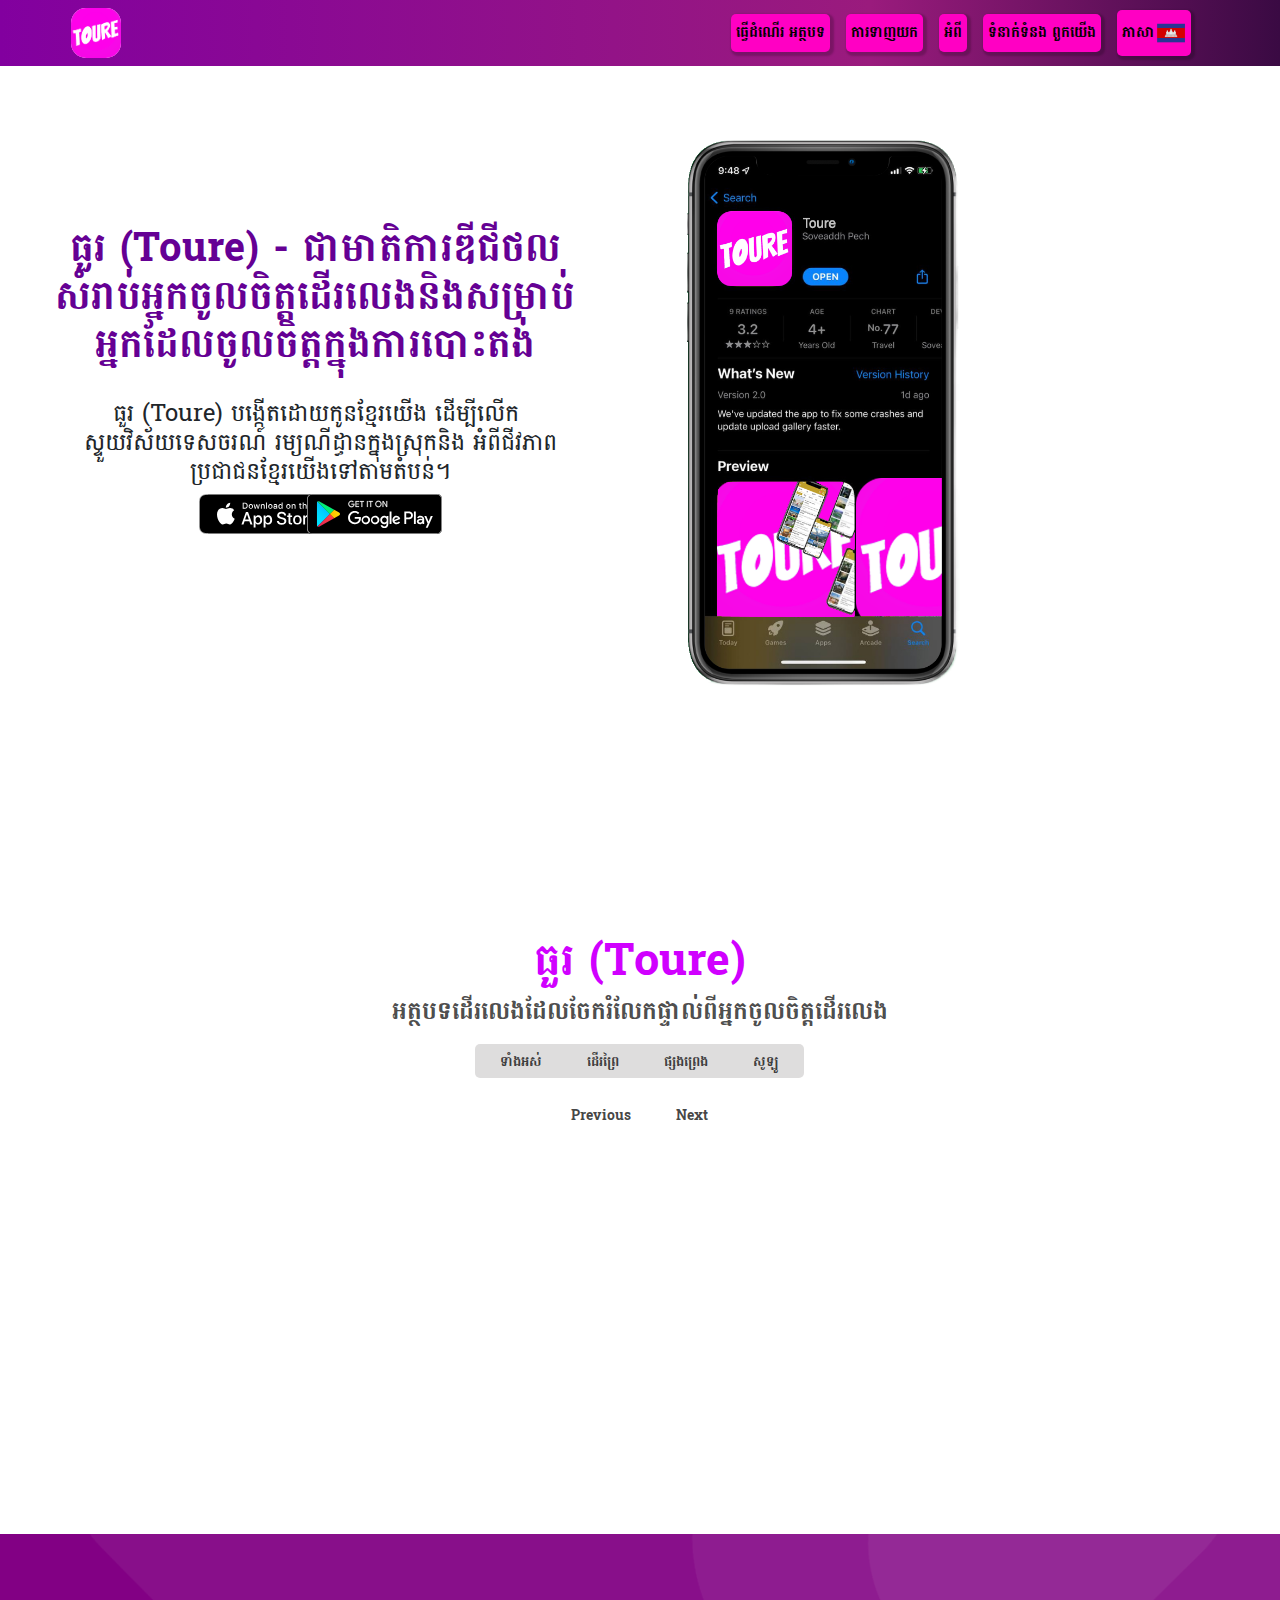
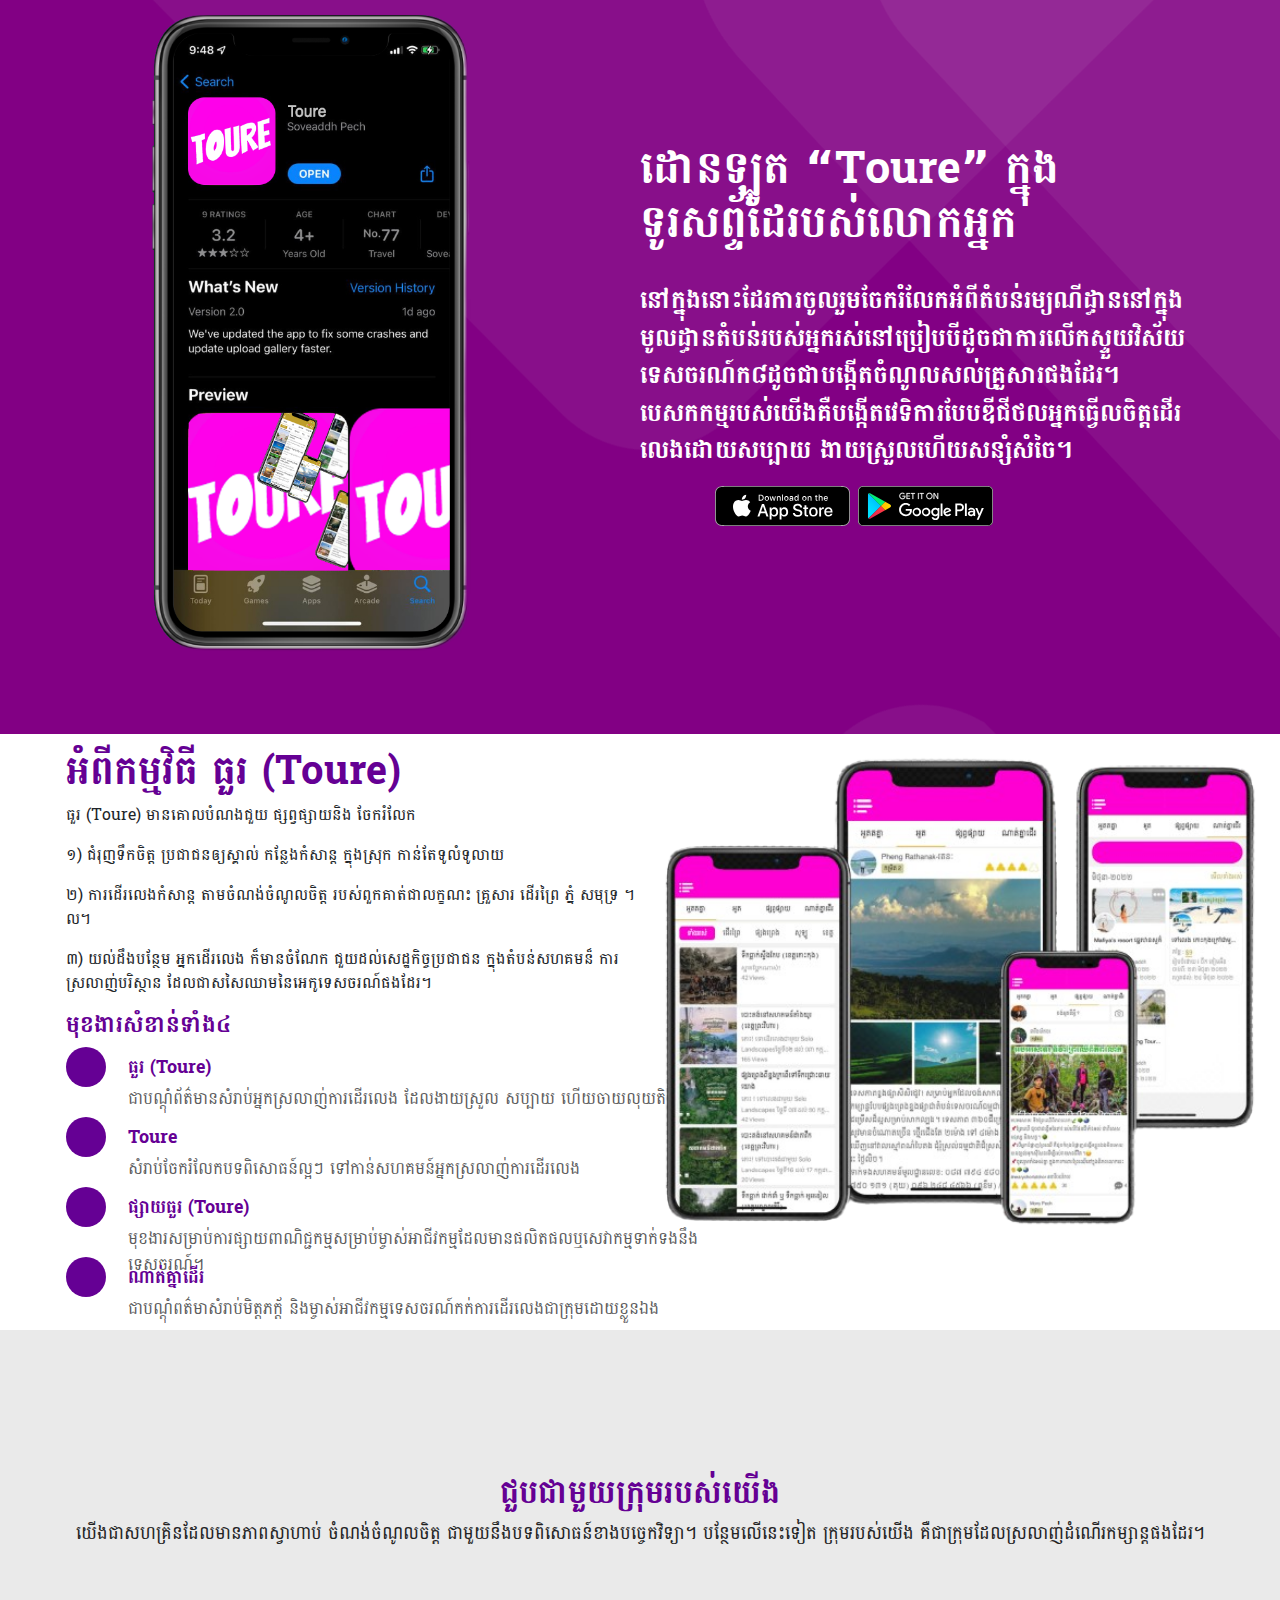
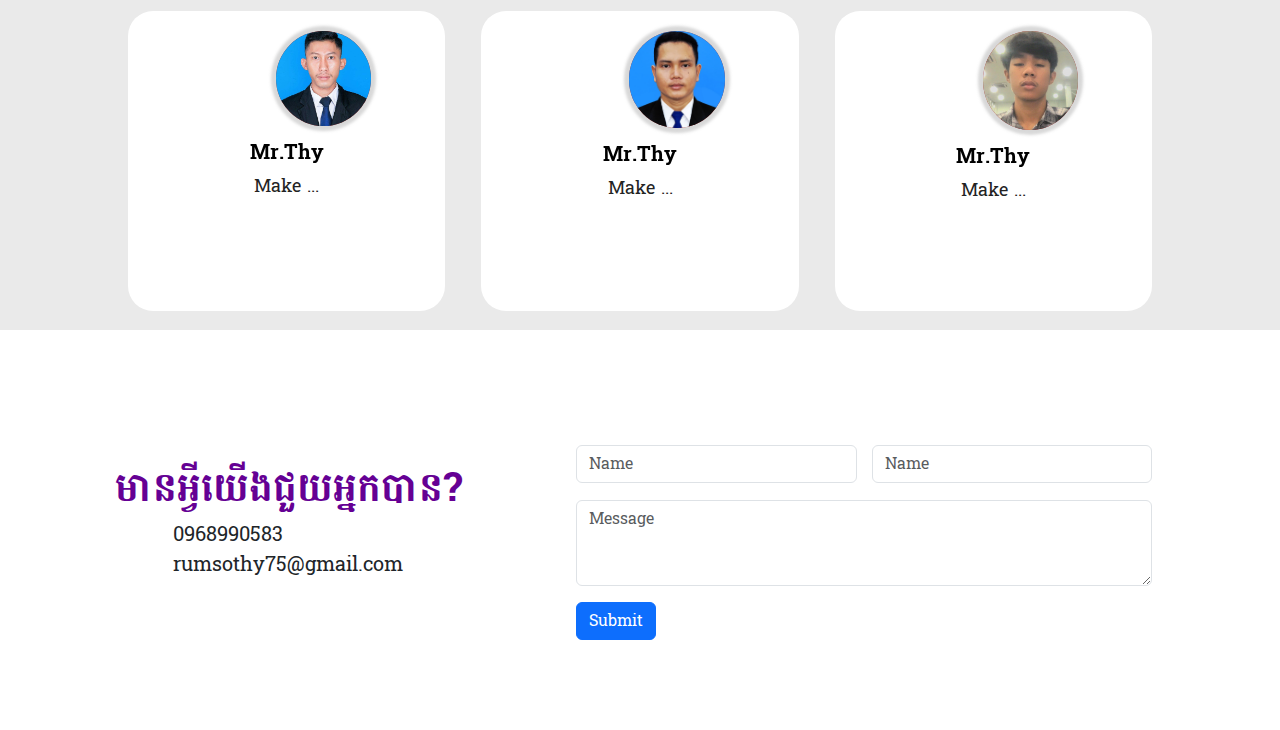
==== commit eb4b0643: "Add files via upload" ====
--- a/index.html
+++ b/index.html
@@ -168,7 +168,7 @@
                 </div>
             </div>
             <div class="maker">
-                <img src="makrer.jpg" alt="">
+                <img src="maker1.JPG" alt="">
                 <h5>Mr.Thy</h5>
                 <p>Make ...</p>
                 <div class="social-media">
@@ -176,7 +176,7 @@
                 </div>
             </div>
             <div class="maker">
-                <img src="makrer.jpg" alt="">
+                <img src="maker02.jpg" alt="">
                 <h5>Mr.Thy</h5>
                 <p>Make ...</p>
                 <div class="social-media">
--- a/styles.css
+++ b/styles.css
@@ -287,7 +287,7 @@
     width: 100%;
     padding: 8px;
     background: rgb(165, 0, 206);
-background: linear-gradient(90deg, rgb(208, 0, 255) 0%, rgb(255, 0, 195) 68%, rgb(238, 140, 255) 100%);
+background: linear-gradient(90deg, rgb(130, 0, 159) 0%, rgb(154, 27, 125) 68%, rgb(58, 10, 67) 100%);
 }
 /* .contain-slide{
     display: flex;
@@ -337,7 +337,7 @@
     padding: 8px 5px;
     border-radius: 5px;
     /* background-color: #816a15; */
-    color: rgb(255, 255, 255);
+    color: rgb(0, 0, 0);
     box-shadow: 2px 2px 2px 2px rgba(0, 0, 0, 0.2);
     text-decoration: none;
 
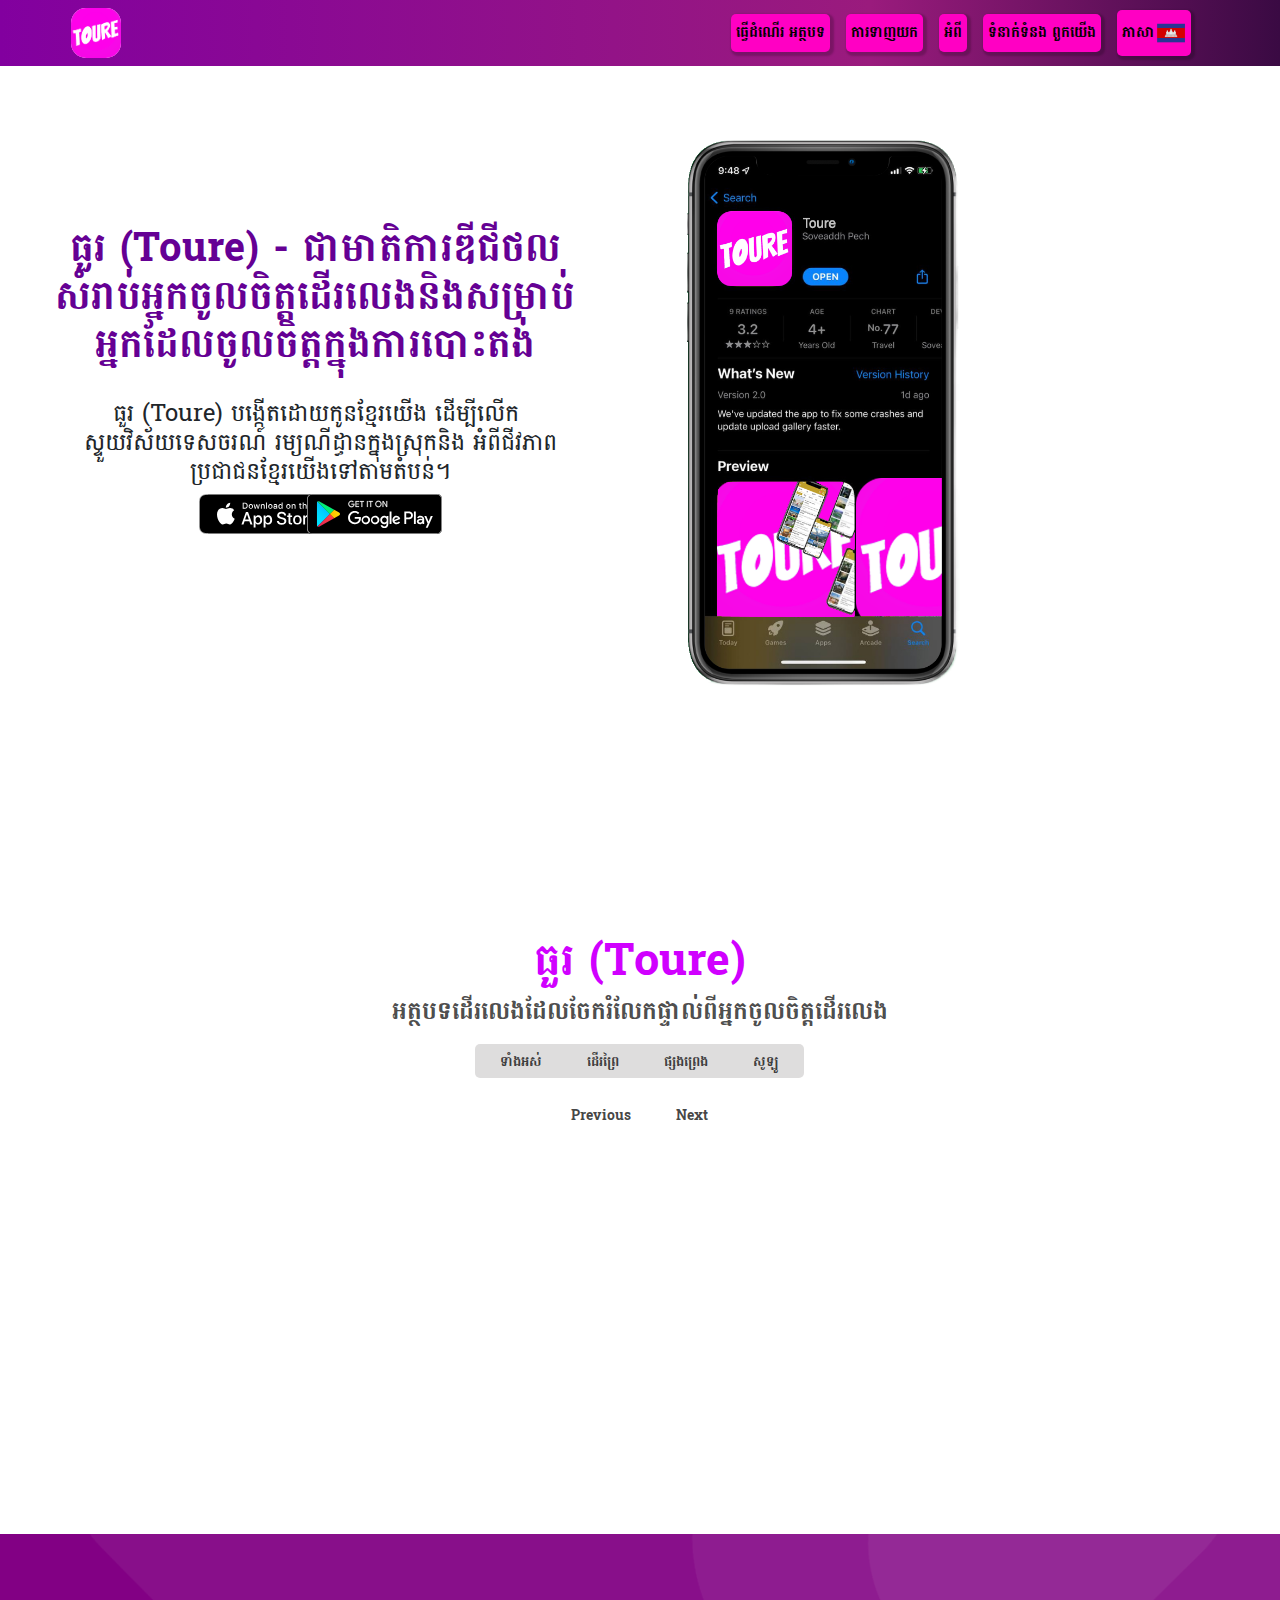
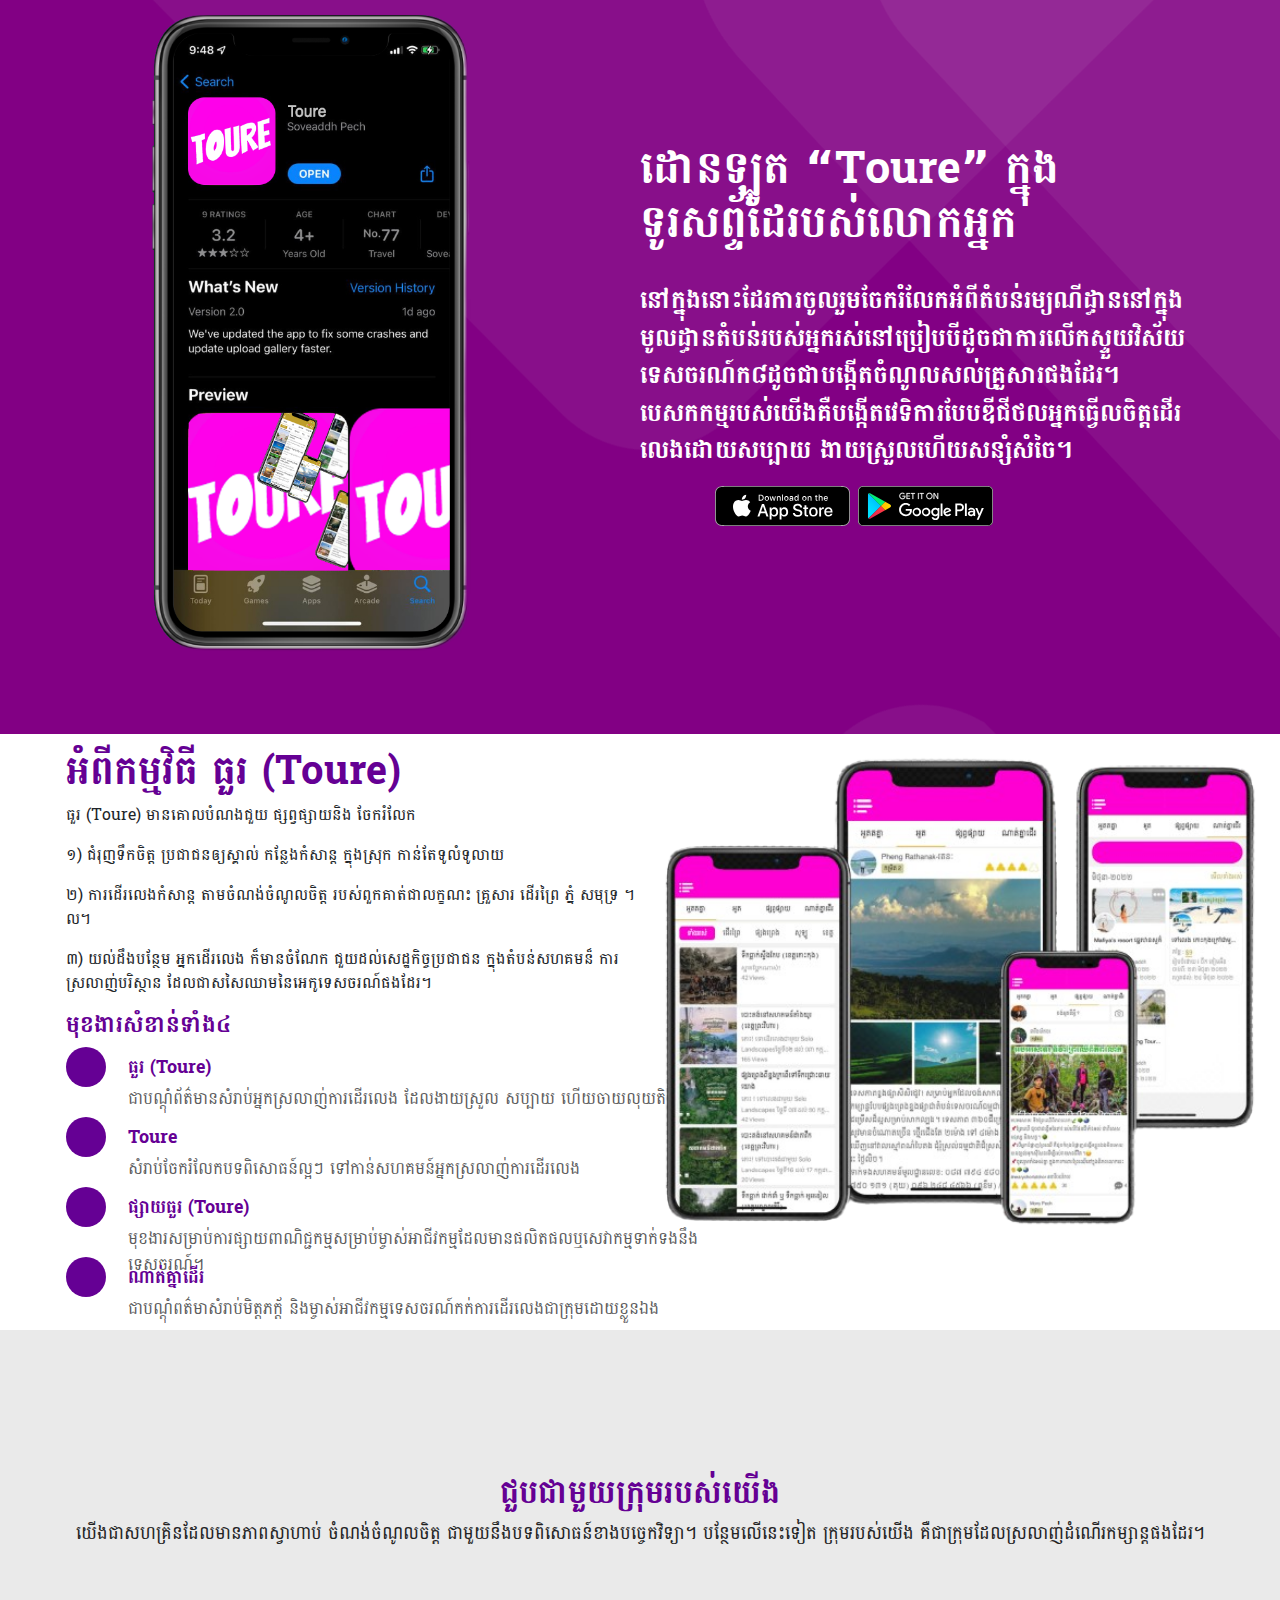
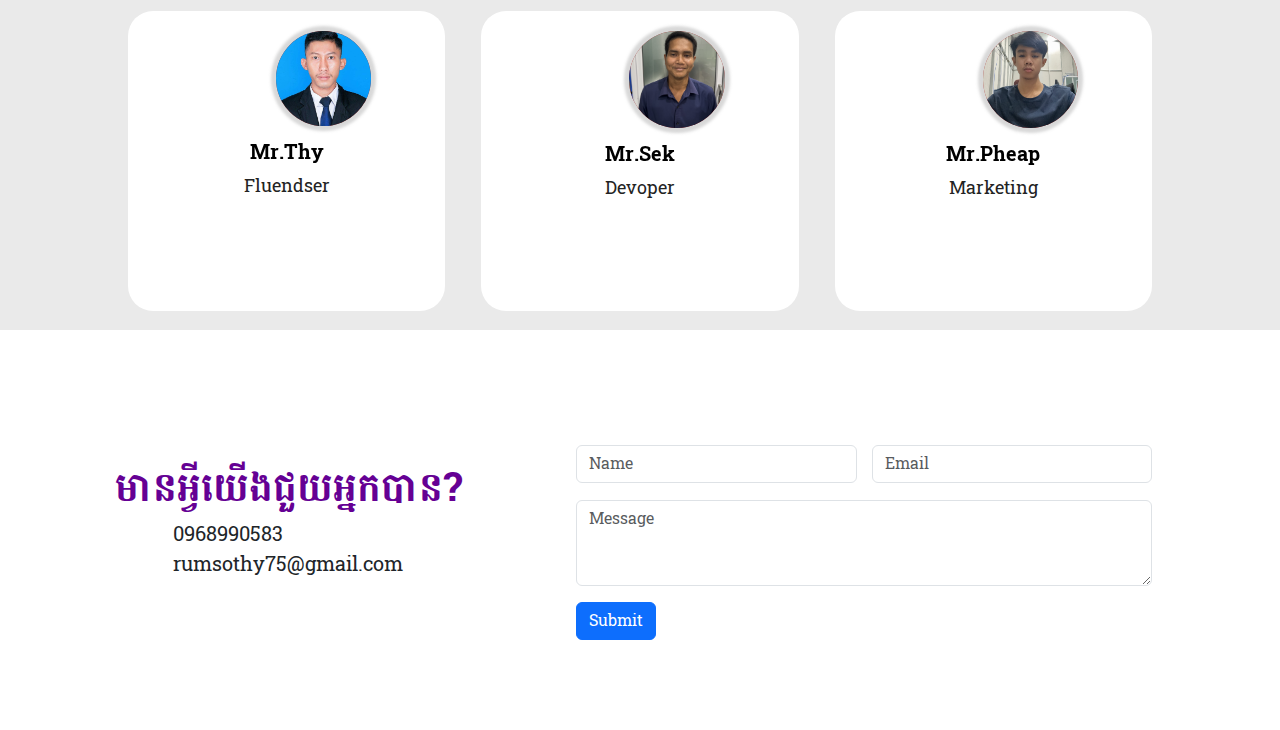
==== commit 2b6f1d21: "Add files via upload" ====
--- a/index.html
+++ b/index.html
@@ -162,23 +162,23 @@
             <div class="maker">
                 <img src="makrer.jpg" alt="">
                 <h5>Mr.Thy</h5>
-                <p>Make ...</p>
+                <p>Fluendser</p>
                 <div class="social-media">
                     <!-- ggdfgdgfdg -->
                 </div>
             </div>
             <div class="maker">
                 <img src="maker1.JPG" alt="">
-                <h5>Mr.Thy</h5>
-                <p>Make ...</p>
+                <h5>Mr.Sek</h5>
+                <p>Devoper</p>
                 <div class="social-media">
                     <!-- ggdfgdgfdg -->
                 </div>
             </div>
             <div class="maker">
                 <img src="maker02.jpg" alt="">
-                <h5>Mr.Thy</h5>
-                <p>Make ...</p>
+                <h5>Mr.Pheap</h5>
+                <p>Marketing</p>
                 <div class="social-media">
                     <!-- ggdfgdgfdg -->
                 </div>
@@ -197,7 +197,7 @@
                     <form action="">
                         <div class="col-sm-12" style="display: flex;justify-content: space-between;">
                             <input type="text" class="form-control"  placeholder="Name" style="margin-top: 20%;margin-right: 15px;">
-                            <input type="text" class="form-control"  placeholder="Name" style="margin-top: 20%;">
+                            <input type="email" class="form-control"  placeholder="Email" style="margin-top: 20%;">
                         </div>
                         <div class="mb-3">
                             <textarea class="form-control" id="exampleFormControlTextarea1" rows="3" placeholder="Message" style="margin-top: 3%;"></textarea>
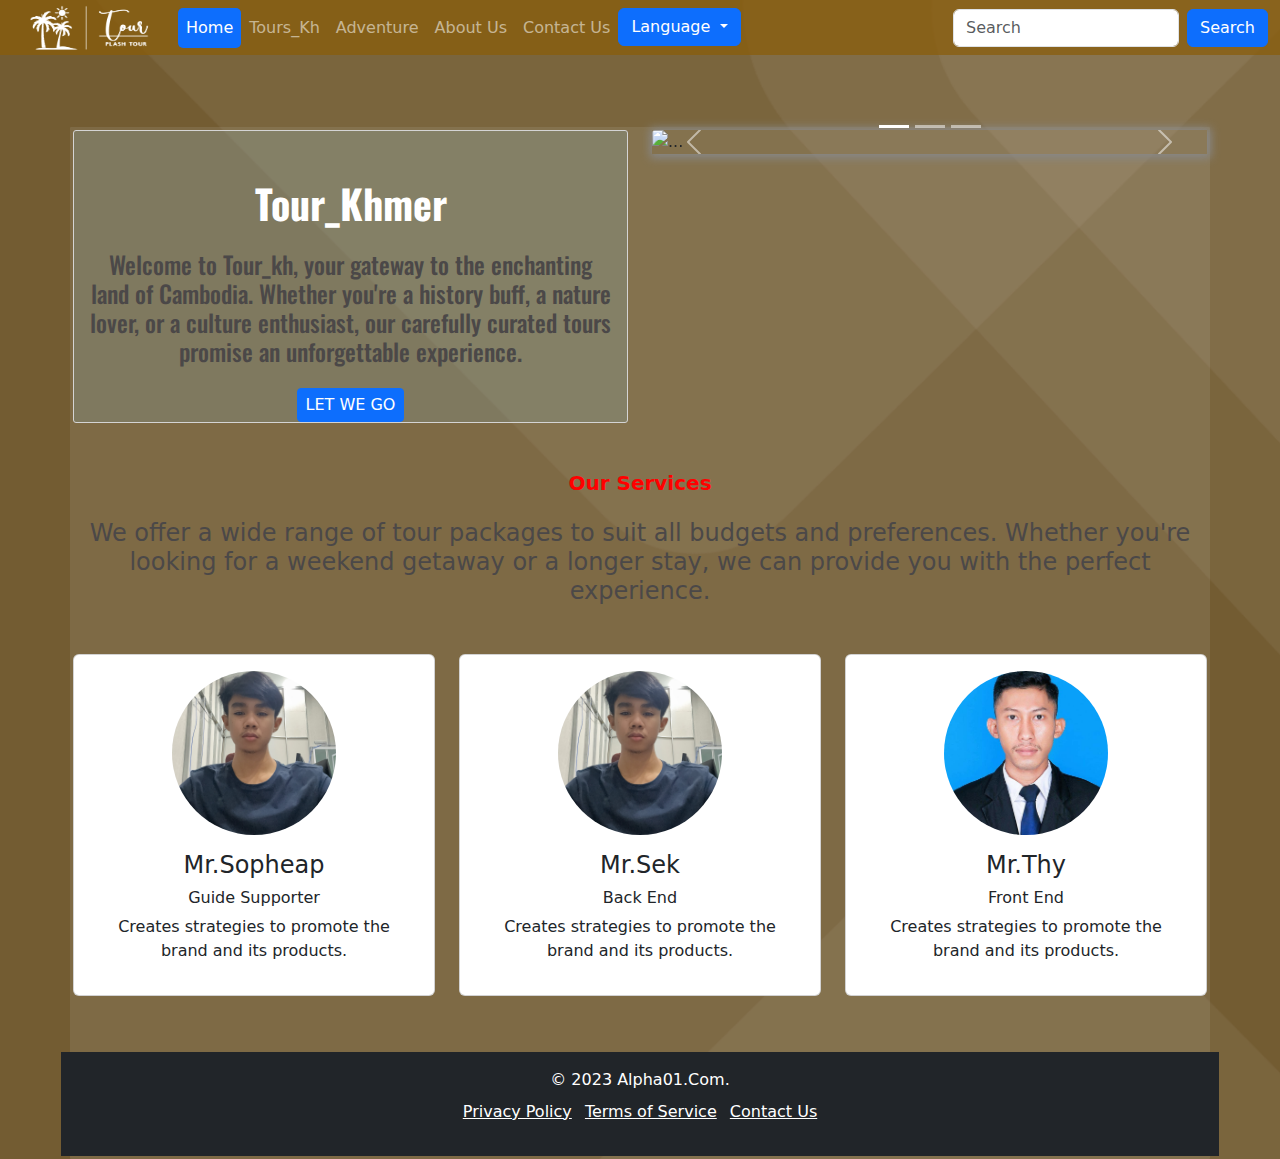
==== commit 8d02da21: "Add files via upload" ====
--- a/index.html
+++ b/index.html
@@ -1,217 +1,208 @@
 <!DOCTYPE html>
 <html lang="en">
-  <head>
-    <meta charset="UTF-8" >
-    <meta name="viewport" content="width=device-width, initial-scale=1.0" />
-    <link rel="stylesheet" href="https://cdnjs.cloudflare.com/ajax/libs/font-awesome/6.6.0/css/all.min.css" integrity="sha512-Kc323vGBEqzTmouAECnVceyQqyqdsSiqLQISBL29aUW4U/M7pSPA/gEUZQqv1cwx4OnYxTxve5UMg5GT6L4JJg==" crossorigin="anonymous" referrerpolicy="no-referrer" />
-    <link href="https://cdn.jsdelivr.net/npm/bootstrap@5.3.3/dist/css/bootstrap.min.css" rel="stylesheet" integrity="sha384-QWTKZyjpPEjISv5WaRU9OFeRpok6YctnYmDr5pNlyT2bRjXh0JMhjY6hW+ALEwIH" crossorigin="anonymous">
+<head>
+    <meta charset="UTF-8">
+    <meta name="viewport" content="width=device-width, initial-scale=1.0">
+    <link href="https://cdn.jsdelivr.net/npm/bootstrap@5.3.0/dist/css/bootstrap.min.css" rel="stylesheet">
     <link rel="preconnect" href="https://fonts.googleapis.com">
 <link rel="preconnect" href="https://fonts.gstatic.com" crossorigin>
-<link href="https://fonts.googleapis.com/css2?family=Battambang:wght@100;300;400;700;900&display=swap" rel="stylesheet">
-<link href="https://cdn.jsdelivr.net/npm/bootstrap@5.0.2/dist/css/bootstrap.min.css" rel="stylesheet" integrity="sha384-EVSTQN3/azprG1Anm3QDgpJLIm9Nao0Yz1ztcQTwFspd3yD65VohhpuuCOmLASjC" crossorigin="anonymous">
-    <link rel="stylesheet" href="styles.css">
-    <title>Document</title>
+<link href="https://fonts.googleapis.com/css2?family=Oswald:wght@200..700&display=swap" rel="stylesheet">
+    <title>Tour_Kh</title>
     <style>
-        
-    </style>
-  </head>
-  <body><center>
-    <div class="main-contain">
-        <div class="contain">
-            <div class="container">
-                <div class="logo">
-                    <img src="logo.png" alt="">
+      body{
+          background-image: url(back01.png);
+          background-color: rgb(115, 92, 50);
+          background-size: cover;
+          background-repeat: no-repeat;
+      }
+  </style>
+</head>
+<body>
+    <nav class="navbar navbar-expand-sm navbar-dark " style="background-color: rgba(138, 93, 10, 0.726);;padding: 0;">
+        <div class="container-fluid">
+          <a class="navbar-brand" href="javascript:void(0)" style="width: 150px;"><img src="logo.png" alt="logo" style="width: 100%;height: 100%;"></a>
+          <button class="navbar-toggler" type="button" data-bs-toggle="collapse" data-bs-target="#mynavbar">
+            <span class="navbar-toggler-icon"></span>
+          </button>
+          <div class="collapse navbar-collapse" id="mynavbar">
+            <ul class="navbar-nav me-auto">
+              <li class="nav-item bg-promary">
+                <a class="nav-link btn btn-primary"style="color:white;border-radius: 5px;background-color: #0D6EFD;"  href="javascript:void(0)" id="homeLink">Home</a>
+              </li>
+              <li class="nav-item "style="border-radius: 5px;">
+                <a class="nav-link "href="Tour.html" id="Tours_Khmer">Tours_Kh</a>
+              </li>
+              <li class="nav-item">
+                <a class="nav-link"href="Advanture.html" id="Adventure">Adventure</a>
+              </li>
+              <li class="nav-item">
+                <a class="nav-link"href="About.html" id="About Us">About Us</a>
+              </li>
+              <li class="nav-item">
+                <a class="nav-link scroll-behavior: smooth;"href="contact.html" id="Contact Us">Contact Us</a>
+              </li>
+              
+              <div class="dropdown">
+                <button class="btn btn-primary dropdown-toggle" type="button" id="languageDropdown" data-bs-toggle="dropdown" aria-expanded="false">
+                   <!-- <img style="display: block;justify-content: center;align-items: center;height: 30px;" src="flag_kh.png" alt=""> -->
+                   Language
+                </button>
+                <ul class="dropdown-menu" aria-labelledby="languageDropdown">
+                  <li><a class="dropdown-item" href="#" data-lang="en">English</a></li>
+                  <li><a class="dropdown-item" href="#" data-lang="km">ភាសាខ្មែរ(Khmer)</a></li>
+                </ul>
+              </div>
+            </div>
+            </ul>
+            <div class="ms-auto">
+            <form class="d-flex">
+              <input class="form-control me-2" type="text" placeholder="Search" id="searchInput">
+              <button class="btn btn-primary" type="button" id="searchButton">Search</button>
+            </form>
+          </div>
+        </div>
+      </nav><br><br><br>
+<!-- section1 -->
+<div class="container col" style="background-color: #d4d4d41e;border:  0px solid #d4d4d4;border-radius: 1px;padding: 3px;">
+    <div class="row">
+      <div class="col-sm-6"​>
+        <div class="txt d-flex-column align-items-center justify-content-center p-2 p-lg-0" style="background-color: rgba(135, 207, 235, 0.158);border:  1px solid #d4d4d4;height: 100%;border-radius: 3px;"><center>
+            <h1 class="mt-5 fw-bold" style="color: rgb(255, 255, 255);font-family: Oswald;">Tour_Khmer</h1>
+            <h4 style="padding: 15px;;color: rgb(75, 72, 72);font-family: Oswald;">Welcome to Tour_kh, your gateway to the enchanting land of Cambodia. Whether you're a history buff, a nature lover, or a culture enthusiast, our carefully curated tours promise an unforgettable experience.</h4>
+            <button  class="btn btn-primary btn-sm fs-6 text-uppercase d-none d-md-block" type="button" ><a href="Tour.html" style="text-decoration: none;color: white;width: 100%;height: 100%;display: flex;justify-content: center;align-items: center;">Let We Go</a></button>
+          </center>
+          <button  class="btn btn-primary btn-sm fs-6 text-uppercase d-block d-md-none" type="button" ><a href="Tour.html" style="text-decoration: none;color: white;width: 100%;height: 100%;display: flex;justify-content: center;align-items: center;">Let We Go</a></button>
+        </div>
+      </div>
+      <div class="col-sm-6 ">
+        <div id="carouselExampleIndicators" class="carousel slide" data-bs-ride="carousel" style="box-shadow: 1px 1px 10px 3px #888888;">
+            <div class="carousel-indicators">
+              <button type="button" data-bs-target="#carouselExampleIndicators" data-bs-slide-to="0" class="active" aria-current="true" aria-label="Slide 1"></button>
+              <button type="button" data-bs-target="#carouselExampleIndicators" data-bs-slide-to="1" aria-label="Slide 2"></button>
+              <button type="button" data-bs-target="#carouselExampleIndicators" data-bs-slide-to="2" aria-label="Slide 3"></button>
+            </div>
+            <div class="carousel-inner" style="border-radius: 3px;">
+              <div class="carousel-item active">
+                <img src="https://upload.wikimedia.org/wikipedia/commons/6/60/Angkor_Wat_Temple.jpg" class="d-block w-100" alt="...">
+              </div>
+              <div class="carousel-item">
+                <img src="https://blogger.googleusercontent.com/img/b/R29vZ2xl/[base64]/s2048/434583062_904642138123869_281953733428079476_n.jpg " class="d-block w-100" alt="...">
+              </div>
+              <div class="carousel-item">
+                <img src=" https://scontent-bkk1-2.xx.fbcdn.net/v/t1.6435-9/49575841_744615669228981_5742956472636014592_n.jpg?_nc_cat=107&ccb=1-7&_nc_sid=13d280&_nc_ohc=rqPshm70QG8Q7kNvgFaWScR&_nc_ht=scontent-bkk1-2.xx&oh=00_AYB_4P79CoCS11LXG4hSJuXVF1KAH1yIxLtTfxLYf-F4qw&oe=6708CE7F" class="d-block w-100" alt="...">
+              </div>
+              <div class="carousel-item">
+                <img src="https://cambodiapropertyreport.com//storage/posts/January2022/FotoJet1.jpg" class="d-block w-100" alt="...">
+              </div>
+              <div class="carousel-item">
+                <img src="https://www.oknha.news/wp-content/uploads/2024/03/10-1.jpg " class="d-block w-100" alt="...">
+              </div>
+              <div class="carousel-item">
+                <img src=" https://scontent-bkk1-2.xx.fbcdn.net/v/t39.30808-6/453049134_944123717726948_5908092909840065343_n.jpg?_nc_cat=102&ccb=1-7&_nc_sid=833d8c&_nc_ohc=vnbaQHi0iVYQ7kNvgHUFvjT&_nc_ht=scontent-bkk1-2.xx&_nc_gid=A829SmrV5akXo3jrNrOUmAp&oh=00_AYCebt-ojRsYLx_jKb9dkLH0nGaBslmiX3zoeJNAom61rw&oe=66E723E4" class="d-block w-100" alt="...">
+              </div>
+            <button class="carousel-control-prev" type="button" data-bs-target="#carouselExampleIndicators" data-bs-slide="prev">
+              <span class="carousel-control-prev-icon" aria-hidden="true"></span>
+              <span class="visually-hidden">Previous</span>
+            </button>
+            <button class="carousel-control-next" type="button" data-bs-target="#carouselExampleIndicators" data-bs-slide="next">
+              <span class="carousel-control-next-icon" aria-hidden="true"></span>
+              <span class="visually-hidden">Next</span>
+            </button>
+          </div>
+      </div>
+    </div>
+
+    <!-- Section 2 -->
+    <div class="container col mt-5">
+      <div class="row">
+          <div class="col-sm-12">
+              <div class="text-center text-white">
+                  <h3 class="fw-bold"style="color: red;font-size: 20px;">Our Services</h3>
+                  <h4 class="p-3" style="color: rgb(75, 72, 72);;">We offer a wide range of tour packages to suit all budgets and preferences. Whether you're looking for a weekend getaway or a longer stay, we can provide you with the perfect experience.</h4>
+              </div>
+          </div>
+      </div>
+      <!-- Team Section -->
+      <div class="row mt-4">
+        <div class="col-lg-4 col-md-6 col-sm-12">
+          <div class="card mb-2">
+            <div class="card-body">
+            <div class="d-flex justify-content-center align-items-center">
+              <div class="ratio ratio-1x1 w-50 h-50 "><img  src="maker02.jpg"style="border-radius: 50%;" alt="Marketing" class="profile-pic"></div>
+            </div>
+              <div class="card-body text-center">
+                <h4>Mr.Sopheap</h4>
+                  <h6 class="card-title">Guide Supporter</h6>
+                  <p class="card-text">Creates strategies to promote the brand and its products.</p>
+              </div>
+            </div>
+          </div>
+      </div>
+          <div class="col-lg-4 col-md-6 col-sm-12">
+            <div class="card mb-2">
+              <div class="card-body">
+              <div class="d-flex justify-content-center align-items-center">
+                <div class="ratio ratio-1x1 w-50 h-50 "><img  src="maker02.jpg"style="border-radius: 50%;" alt="Marketing" class="profile-pic"></div>
+              </div>
+
+                <div class="card-body text-center">
+                  <h4>Mr.Sek</h4>
+                  <h6 class="card-title">Back End</h6>
+                    <p class="card-text">Creates strategies to promote the brand and its products.</p>
                 </div>
-                <div class="menu-bar">
-                    <ul>
-                        <li>
-                            <a href=""><span class="note"><i class="fa-solid fa-book"></i></span><span class="cc">ធ្វើដំណើរ អត្ថបទ</span></a>
-                            <a href=""><span  class="note"><i class="fa-solid fa-download note"></i> </span><span class="cc">ការទាញយក</span></a>
-                            <a href=""><span  class="note"><i class="fa-regular fa-address-card note"></i> </span><span class="cc">អំពី</span><span> </span> </a>
-                            <a href=""><span  class="note"><i class="fa-solid fa-mobile-retro note"></i></span><span class="cc">ទំនាក់ទំនង ពួកយើង</span></a>
-                            <a href=""><span class="lg cc">ភាសា</span><span class="flage"><img src="cambodia.png" alt=""></span></a>
-                        </li>
-                    </ul>
-                </div>
+              </div>
             </div>
         </div>
-    </div><br><br>
-    </center>
-    <!-- header  -->
-    <div class="slide-inner">
-        <center>
-        <div class="contain-slide"> 
-            <div class="text-contain">
-                <h1>ធួរ (Toure) - ជាមាតិការឌីជីថលសំរាប់អ្នកចូលចិត្តដើរលេងនិងសម្រាប់អ្នកដែលចូលចិត្តក្នុងការបោះតង់</h1> <br>
-                <h4> ធួរ (Toure) បង្កើតដោយកូនខ្មែរយើង ដើម្បីលើក ​</br> ស្ទួយវិស័យទេសចរណ៍ រម្យណីដ្ធានក្នុងស្រុកនិង អំពីជីវភាពប្រជាជនខ្មែរយើងទៅតាមតំបន់។</h4>
-                <div class="btn-contain">
-                    <div class="appstore">
-                        <a href=""><img src="appstore.svg" alt=""></a>
-                    </div>
-                    <div class="playstore">
-                        <a href=""><img src="playstore.svg" alt=""></a>
+          <div class="col-lg-4 col-md-6 col-sm-12 ">
+              <div class="card mb-2">
+                <div class="card-body">
+                  <div class="d-flex justify-content-center align-items-center">
+                    <div class="ratio ratio-1x1 w-50 h-50 "><img src="001.jpg"style="border-radius: 50%;" alt="Marketing" class="profile-pic"></div>
+                  </div>
+                    <div class="card-body text-center">
+                      <h4>Mr.Thy</h4>
+                      <h6 class="card-title">Front End</h6>
+                        <p class="card-text">Creates strategies to promote the brand and its products.</p>
                     </div>
                 </div>
-            </div>
-            <div class="poster">
-               <img src="app-appstore.png" alt="">
-            </div>
-            
-        </div><br><br><br><br><br>
-    </center>
+              </div>
+          </div>
+      </div>
+  </div>
+<!-- Footer -->
+<footer class="container bg-dark text-white text-center mt-5 py-3" style="padding: 0;">
+    <div class="container">
+        <p class="mb-0">© 2023 Alpha01.Com.</p>
+        <ul class="list-inline mt-2">
+            <li class="list-inline-item">
+                <a href="#" class="text-white">Privacy Policy</a>
+            </li>
+            <li class="list-inline-item">
+                <a href="#" class="text-white">Terms of Service</a>
+            </li>
+            <li class="list-inline-item">
+                <a href="#" class="text-white">Contact Us</a>
+            </li>
+        </ul>
     </div>
-
-    <div class="slide-btn">
-        <div class="btn-left">
-            <div class="txt">
-                <h1>ធួរ (Toure)</h1>
-                <h4>អត្ថបទដើរលេងដែលចែករំលែកផ្ទាល់ពីអ្នកចូលចិត្តដើរលេង</h4>
-            </div>
-            <div class="menu-slide" style="margin: auto;">
-                <ul>
-                    <li><a href="">ទាំងអស់</a>
-                        <a href="">ដើរព្រៃ</a>
-                        <a href="">ផ្សងព្រេង</a>
-                        <a href="">សូឡូ</a>
-                    </li>
-                </ul>
-                <ul class="ul2">
-                    <li>
-                        <a href=""><i class="fa-solid fa-backward"  style="margin-right: 5px;color"></i><span>Previous</span></a>
-                        <a href=""><span style="margin-right: 5px;">Next</span><i class="fa-solid fa-forward"></i></a>
-                    </li>
-                </ul>
-            </div>
-        </div>
-    </div>
-    <div class="details">
-        <div class="contain-details">
-            <div class="contain-left">
-                <img src="app-appstore.png" alt="">
-            </div>
-            <div class="txt1">
-                <h1>ដោនឡូត “Toure” ក្នុងទូរសព្ទ័ដៃរបស់លោកអ្នក</h1><br>
-                <p>នៅក្នុងនោះដែរការចូលរួមចែករំលែកអំពីតំបន់រម្យណីដ្ធាននៅក្នុងមូលដ្ធានតំបន់របស់អ្នករស់នៅប្រៀបបីដូចជាការលើកស្ទួយវិស័យទេសចរណ៍ក៨ដូចជាបង្កើតចំណូលសល់គ្រួសារផងដែរ។
-                    បេសកកម្មរបស់យើងគឺបង្កើតវេទិការបែបឌីជីថលអ្នកធ្វើលចិត្តដើរលេងដោយសប្បាយ ងាយស្រួលហើយសន្សំសំចៃ។</p>
-                    <div class="btn-contain">
-                        <div class="appstore">
-                            <a href=""><img src="appstore.svg" alt="" style="margin-right: 8px;"></a>
-                            <a href=""><img src="playstore.svg" alt=""></a>
-                        </div>
-                        
-                    </div>
-            </div>
-        </div>
-    </div>
-    <div class="about">
-        <div class="main-contain">
-            <div class="contain-about">
-                <h1>អំពីកម្មវិធី ធួរ (Toure)</h1>
-                <p>ធួរ (Toure) មានគោលបំណងជួយ ផ្សព្វផ្សាយនិង ចែករំលែក</p>
-                <p>១) ជំរុញទឹកចិត្ត ប្រជាជនឲ្យស្គាល់ កន្លែងកំសាន្ត ក្នុងស្រុក កាន់តែទូលំទូលាយ</p>
-                <p>២) ការដេីរលេងកំសាន្ត តាមចំណង់ចំណូលចិត្ត របស់ពួកគាត់ជាលក្ខណះ គ្រួសារ ដេីរព្រៃ ភ្នំ សមុទ្រ ។ល។</p>
-                <p>៣) យល់ដឹងបន្ថែម​ អ្នកដើរលេង ក៏មានចំណែក ជួយដល់សេដ្ឋកិច្ចប្រជាជន ក្នុងតំបន់សហគមន៏ ការស្រលាញ់បរិស្ថាន ដែលជាសសៃឈាមនៃអេកូទេសចរណ៍ផងដែរ។​</p>
-                <h3>មុខងារសំខាន់ទាំង៤</h3>
-                <div class="txt02">
-                    <div class="sub-txt">
-                        <i class="fa-solid fa-check a"></i>
-                    </div>
-                    <div class="sub-txt1">
-                        <h4>ធួរ (Toure)</h4>
-                        <p>ជាបណ្តុំព័ត៌មានសំរាប់អ្នកស្រលាញ់ការដើរលេង ដែលងាយស្រួល សប្បាយ ហើយចាយលុយតិច</p>
-                    </div>
-                </div>
-                <div class="txt02">
-                    <div class="sub-txt">
-                        <i class="fa-solid fa-check a"></i>
-                    </div>
-                    <div class="sub-txt1">
-                        <h4>Toure</h4>
-                        <p>សំរាប់​ចែករំលែកបទពិសោធន៍ល្អៗ ទៅកាន់សហគមន៍អ្នកស្រលាញ់ការដើរលេង</p>
-                    </div>
-                </div>
-                <div class="txt02">
-                    <div class="sub-txt">
-                        <i class="fa-solid fa-check a"></i>
-                    </div>
-                    <div class="sub-txt1">
-                        <h4>ផ្សាយធួរ (Toure)</h4>
-                        <p>មុខងារសម្រាប់ការផ្សាយពាណិជ្ជកម្មសម្រាប់ម្ចាស់អាជីវកម្មដែលមានផលិតផលឬសេវាកម្មទាក់ទងនឹងទេសចរណ៍។</p>
-                    </div>
-                </div>
-                <div class="txt02">
-                    <div class="sub-txt">
-                        <i class="fa-solid fa-check a"></i>
-                    </div>
-                    <div class="sub-txt1">
-                        <h4>ណាត់គ្នាដើរ</h4>
-                        <p>ជាបណ្តុំពត៌មាសំរាប់មិត្តភក្ត័ និងម្ចាស់អាជីវកម្មទេសចរណ៍កក់ការដើរលេងជាក្រុមដោយខ្លួនឯង</p>
-                    </div>
-                </div>
-                
-            </div>
-            <div class="contain-picture">
-                <img src="group-app1 (2).png" alt="">
-            </div>
-        </div>
-    </div>
-    <div class="about-us"><br><br><br><br><br><br>
-        <h2>ជួបជាមួយក្រុមរបស់យើង</h2>
-        <p>យើងជាសហគ្រិនដែលមានភាពស្វាហាប់ ចំណង់ចំណូលចិត្ត ជាមួយនឹងបទពិសោធន៍ខាងបច្ចេកវិទ្យា។​ បន្ថែមលើនេះទៀត ក្រុមរបស់យើង គឺជាក្រុមដែលស្រលាញ់ដំណើរកម្សាន្តផងដែរ។</p><br><br>
-        <div class="make-by">
-            <div class="maker">
-                <img src="makrer.jpg" alt="">
-                <h5>Mr.Thy</h5>
-                <p>Fluendser</p>
-                <div class="social-media">
-                    <!-- ggdfgdgfdg -->
-                </div>
-            </div>
-            <div class="maker">
-                <img src="maker1.JPG" alt="">
-                <h5>Mr.Sek</h5>
-                <p>Devoper</p>
-                <div class="social-media">
-                    <!-- ggdfgdgfdg -->
-                </div>
-            </div>
-            <div class="maker">
-                <img src="maker02.jpg" alt="">
-                <h5>Mr.Pheap</h5>
-                <p>Marketing</p>
-                <div class="social-media">
-                    <!-- ggdfgdgfdg -->
-                </div>
-            </div>
-            
-        </div>
-    </div>
-    <div class="contact">
-        <div class="txt4">
-            <div class="txt-box">
-                <h1>មានអ្វីយើងជួយអ្នកបាន?</h1> 
-                <p>0968990583 <br> rumsothy75@gmail.com</p>
-            </div>
-            <div class="btn-box">
-                <div class="btn-txt">
-                    <form action="">
-                        <div class="col-sm-12" style="display: flex;justify-content: space-between;">
-                            <input type="text" class="form-control"  placeholder="Name" style="margin-top: 20%;margin-right: 15px;">
-                            <input type="email" class="form-control"  placeholder="Email" style="margin-top: 20%;">
-                        </div>
-                        <div class="mb-3">
-                            <textarea class="form-control" id="exampleFormControlTextarea1" rows="3" placeholder="Message" style="margin-top: 3%;"></textarea>
-                          </div>
-                      </div>
-                      <input class="btn btn-primary" type="submit" value="Submit" style="display: flex;justify-content: right;">
-                    </form>
-                </div>
-            </div>
-
-        </div>
-    </div>
-    <div class="footer">
-        
-    </div>
-  </body>
-</html>+</footer>
+<script src="https://cdn.jsdelivr.net/npm/bootstrap@5.3.0/dist/js/bootstrap.bundle.min.js"></script>
+<script>
+    document.getElementById('searchButton').addEventListener('click', function() {
+    const searchQuery = document.getElementById('searchInput').value.toLowerCase();
+    const cards = document.querySelectorAll('.col');
+
+    cards.forEach(card => {
+        const cardTitle = card.querySelector('.card-title').innerText.toLowerCase();
+        const cardText = card.querySelector('.card-text').innerText.toLowerCase();
+
+        if (cardTitle.includes(searchQuery) || cardText.includes(searchQuery)) {
+            card.style.display = 'block';
+        } else {
+            card.style.display = 'none';
+        }
+    });
+});
+</script>
+</body>
+</html>
